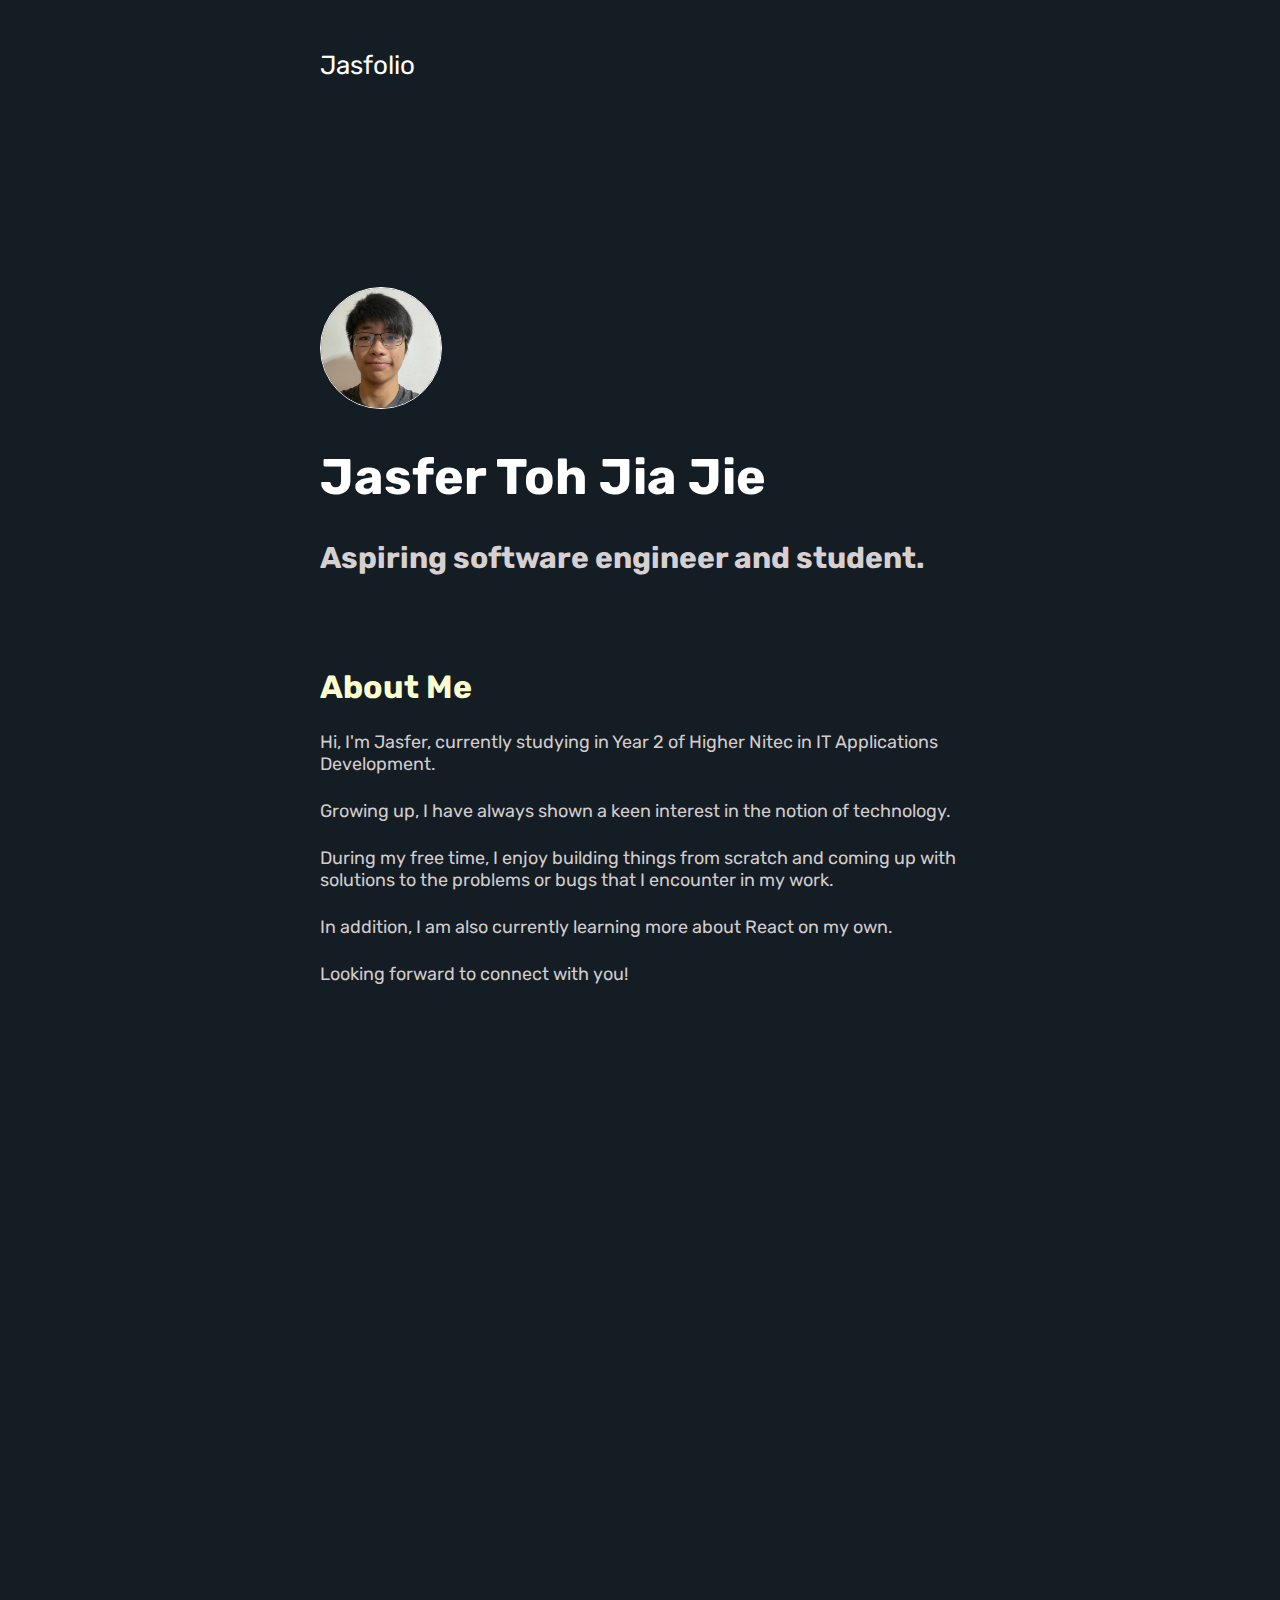
==== index.html @ 586c8a98 "added certs section" ====
<!DOCTYPE html>
<html lang="en">
<head>
    <meta charset="UTF-8">
    <meta http-equiv="X-UA-Compatible" content="IE=edge">
    <meta name="viewport" content="width=device-width, initial-scale=1.0">
    <title>Home | Jasfolio</title>
    <link rel="stylesheet" href="css/style.css"/>
    <link rel="stylesheet" href="https://unpkg.com/aos@next/dist/aos.css" />
</head>
<body class="loading">
    <!-- <div class="preloader">
        <div class="preintro">
            <p class="welcome">Welcome to my Portfolio</p>
            <p class="logo">Jasfolio</p>
        </div>
    </div> -->
    <div class="nav_container">
        <nav>
            <ul>
                <li class="navlogo"><a href="https://jasfertoh.com">Jasfolio</a></li>
                <li class="nav-items">
                    <div class="custom-select" style="width: 75px;">
                        <select id="lang">
                            <option selected>EN</option>
                            <option value="https://jasfertoh.com/">EN</option>
                            <option value="https://jasfertoh.com/chi.html">CHI</option>
                        </select>
                    </div>
                </li>
            </ul>
        </nav>
    </div>
    <div class="profile">
        <img id="pfp" src="images/selfie.jpg">
        <h1 id="intro">Jasfer Toh Jia Jie</h1>
        <h1 id="desc">Aspiring software engineer and student.</h1>
        <div class="socials">
            <a href="https://github.com/jasfertoh/" target="_blank"><i class="fab fa-github"></i></a>
            <a href="https://linkedin.com/in/jasfertoh/" target="_blank"><i class="fab fa-linkedin"></i></a>
        </div>
        <h1>About Me</h1>
        <div class="info">
            <p class="infotext">Hi, I'm Jasfer, currently studying in Year 2 of Higher Nitec in IT Applications Development.</p>
            <p class="infotext">Growing up, I have always shown a keen interest in the notion of technology.</p>
            <p class="infotext">During my free time, I enjoy building things from scratch and coming up with solutions to the problems or bugs that I encounter in my work.</p>
            <p class="infotext">In addition, I am also currently learning more about React on my own.</p>
            <p class="infotext">Looking forward to connect with you!</p>
        </div>
    </div>
    <div class="projects" data-aos="fade-up"
    data-aos-offset="100"
    data-aos-easing="ease-in-sine">
        <h1>Projects</h1>
        <p class="infotext">Here are some of the projects I have worked on.</p>
        <div class="projectsdisplay">
            <div class="project">
                <div class="githubmax">
                    <a class="tooltip" data-title="Github" href="https://github.com/jasfertoh/DiscordBot" target="_blank"><i class="fab fa-github"></i></a>
                </div>
                <div class="pcard" id="discord">
                    <div class="pinfocard">
                        <h1>Discord Moderation Bot</h1>
                        <p>Bot created with discord.js that displays time as its nickname and refreshes automatically.</p>
                    </div>
                    <div class="github">
                        <a class="tooltip" data-title="Github" href="https://github.com/jasfertoh/DiscordBot" target="_blank"><i class="fab fa-github"></i></a>
                    </div>
                </div>
                <div class="ptitle">
                    <h1>Discord Moderation Bot</h1>
                    <h3>Moderation made easy.</h3>
                </div>
                <div class="pinfo">
                    <p>
                        Bot with functionalities such as: <br>
                        - Automatically update the day and time as it's nickname<br>
                        - Updates the member count in the server as a channel name<br>
                        - Simple moderation commands (ban, kick, whois, ping) <br>
                        - Fun commands (meme, record)
                    </p>
                </div>
            </div>
            <div class="project">
                <div class="githubmax">
                    <a class="tooltip" data-title="Github" href="https://github.com/jasfertoh/covidstatstracker" target="_blank"><i class="fab fa-github"></i></a>
                </div>
                <div class="redirectmax">
                    <a class="tooltip" data-title="Website" href="https://jasfertoh.com/covidstats/" target="_blank"><i class="fas fa-external-link-alt"></i></a>
                </div>
                <div class="pcard" id="covidstats">
                    <div class="pinfocard">
                        <h1>Covid-19 Statistics Tracker</h1>
                        <p>Covid-19 Statistics Tracker created with JavaScript and the use of an API that provides information on the cases in Singapore.</p>
                    </div>
                    <div class="github">
                        <a class="tooltip" data-title="Github" href="https://github.com/jasfertoh/covidstatstracker" target="_blank"><i class="fab fa-github"></i></a>
                    </div>
                    <div class="redirect">
                        <a class="tooltip" data-title="Website" href="https://jasfertoh.com/covidstats/" target="_blank"><i class="fas fa-external-link-alt"></i></a>
                    </div>
                </div>
                <div class="ptitle">
                    <h1>Covid-19 Statistics Tracker</h1>
                    <h3>Statistics made easy.</h3>
                </div>
                <div class="pinfo">
                    <p>
                        Statistic tracker that provides the following data with the use of an API:<br>
                        - Total number of cases<br>
                        - Total recovered<br>
                        - Active cases<br>
                        and so on..
                    </p>
                </div>
            </div>
            <div class="project">
                <div class="githubmax">
                    <a class="tooltip" data-title="Github" href="https://github.com/jasfertoh/" target="_blank"><i class="fab fa-github"></i></a>
                </div>
                <div class="pcard" id="tele">
                    <div class="pinfocard">
                        <h1>Telegram Bot</h1>
                        <p>Telegram bot coded in Python with functionalities like checking the weather, current cryptocurrency prices and so on.</p>
                    </div>
                    
                    
                </div>
                <div class="ptitle">
                    <h1>Finance System</h1>
                    <h3>Financial planning made easy.</h3>
                </div>
                <div class="pinfo">
                    <p>Telegram bot coded in Python with functionalities <br>like checking the weather, current cryptocurrency prices and so on.</p>
                </div>
            </div>
        </div>
    </div>
    <div class="skills" data-aos="fade-up"
    data-aos-offset="100"
    data-aos-easing="ease-in-sine">
        <h1>Skills</h1>
        <p class="infotext">Here are some skills that I currently have.</p>
        <div class="skillsdisplay">
            <div class="card">
                <a href="https://javascript.com" target="_blank">
                    <img src="images/javascript.png">
                    <h3 class="caption">JavaScript</h3>
                </a>
            </div>
            <div class="card">
                <a href="https://html.com" target="_blank">
                    <img src="images/html.png">
                    <h3 class="caption">HTML</h3>
                </a>
            </div>
            <div class="card">
                <a href="https://www.w3.org/Style/CSS/Overview.en.html" target="_blank">
                    <img src="images/css.png">
                    <h3 class="caption">CSS</h3>
                </a>
            </div>
            <div class="card">
                <a href="https://python.org" target="_blank">
                    <img src="images/python.png">
                    <h3 class="caption">Python</h3>
                </a>
            </div>
            <div class="card">
                <a href="https://php.net" target="_blank">
                    <img src="images/php.png" id="php">
                    <h3 class="caption">PHP</h3>
                </a>
            </div>
            <div class="card">
                <a href="https://wordpress.org" target="_blank">
                    <img src="images/wordpress.png">
                    <h3 class="caption">WordPress</h3>
                </a>
            </div>
        </div>
    </div>
    <div class="achievements" data-aos="fade-up"
    data-aos-offset="100"
    data-aos-easing="ease-in-sine">
        <h1>Achievements</h1>
        <p class="infotext">Here are some of the achievements that I've obtained over the years.</p>
        <div class="achievementsdisplay">
            <div class="ashowcase">
                <h3><span>International Competitions and Assessments for Schools (Mathematics) Merit</span></h3>
                <p>&#8226;&nbsp;Represented the school at International Competitions and Assessments for Schools (Mathematics) in 2017 and 2018 and obtained the Merit Award in 2017.</p>
                <h3><span>Archery Competition (2019)</span></h3>
                <p>&#8226;&nbsp;Took part in the Archery Competition organised by the Best Archery at Toa Payoh sports centre in 2019.</p>
                <h3><span>Director's List Certificate</span></h3>
                <p>&#8226;&nbsp;Achieved a 4.0 GPA and obtained a Director's List Certificate in Year 1 of my course study.</p>
                <h3><span>ACE Programme</span></h3>
                <p>&#8226;&nbsp;Enrolled into the ACE Programme, a student development programme that grooms outstanding students into all rounded achievers.</p>
            </div>
        </div>
    </div>
    <div class="experience" data-aos="fade-up"
    data-aos-offset="100"
    data-aos-easing="ease-in-sine">
        <h1>Experience</h1>
        <p class="infotext">Here are some of my experiences I have accumulated over the years.</p>
        <div class="experiencedisplay">
            <div class="exp">
                <div class="circle"></div>
                <div class="line" id="cca"></div>
                <div class="content">
                    <h3>CCA:</h3>
                    <p>&#8226;&nbsp;Upper Sec CCA Executive Committee of the Archery Club</p>
                    <p>&#8226;&nbsp;EXCO of the IAD Club</p>
                </div>
                
            </div>
            <div class="exp">
                <div class="circle"></div>
                <div class="line" id="comm"></div>
                <div class="content">
                    <h3>Community Service:</h3>
                    <p>&#8226;&nbsp;Assisted the elderly in SunLove Home in 2018</p>
                    <p>&#8226;&nbsp;Participated in a VIA Carnival aimed at helping the All Saints Home in 2019</p>
                    <p>&#8226;&nbsp;Participated actively in the Green Outreach Programme from 2016 to 2019</p>
                </div>
                
            </div>
            <div class="exp">
                <div class="circle"></div>
                <div class="line" id="work"></div>
                <div class="content">
                    <h3>Work:</h3>
                    <p>&#8226;&nbsp;Worked as a retail associate in Challenger from Nov 2019 to Feb 2020 where I gained the IT product knowledge and attended to the customers’ needs.</p>
                </div>
                
            </div>
            <div class="exp">
                <div class="circle"></div>
                <div class="line" id="others"></div>
                <div class="content">
                    <h3>Others:</h3>
                    <p>&#8226;&nbsp;Selected to join the WorldSkills (Mobile Applications Development) competition in May which starts in Oct 2021.</p>
                </div>
            </div>
        </div>
    </div>
    <div class="certificates" data-aos="fade-up"
    data-aos-easing="ease-in-sine">
        <h1>Certificates</h1>
        <p class="infotext">Here are the certificates I've collected over the years.</p>
        <div class="certificatedisplay">
            <div class="certcontainer">
                <div class="certcard">
                    <img src="certificates/NYP Cert.jpg">
                    <p>Certificate</p>
                </div>
                <div class="certcard">
                    <img src="certificates/cert1.jpg">
                    <p>Certificate</p>
                </div>
                <div class="certcard">
                    <img src="certificates/cert1.jpg">
                    <p>Certificate</p>
                </div>
                <div class="certcard">
                    <img src="certificates/cert1.jpg">
                    <p>Certificate</p>
                </div>
                <div class="certcard">
                    <img src="certificates/cert1.jpg">
                    <p>Certificate</p>
                </div>
                <div class="certcard">
                    <img src="certificates/cert1.jpg">
                    <p>Certificate</p>
                </div>
            </div>
        </div>
    </div>
    <div class="testimonials" data-aos="fade-up"
    data-aos-easing="ease-in-sine">
        <h1>Testimonials</h1>
        <p class="infotext">Here are what people say about me.</p>
        <div class="testimonialdisplay">
            <div class="tcontainer">
                <div class="tcard">
                    <img src="certificates/cert1.jpg">
                    <p>Certificate</p>
                </div>
                <div class="tcard">
                    <img src="certificates/cert1.jpg">
                    <p>Certificate</p>
                </div>
            </div>
            
        </div>
    </div>
    <footer data-aos="fade-up"
    data-aos-offset="10"
    data-aos-easing="ease-in-sine">
        <p>Designed by Jasfer &copy; 2021</p>
    </footer>

    <!-- Scripts -->
    <script src="https://unpkg.com/aos@next/dist/aos.js"></script>
    <script>
        AOS.init();
    </script>
    <script src="https://cdn.jsdelivr.net/npm/typed.js@2.0.12"></script>
    <script src="https://code.jquery.com/jquery-3.6.0.js"></script>
    <script src="js/app.js"></script>
    <script src="https://kit.fontawesome.com/3644685e29.js" crossorigin="anonymous"></script>
    <script src="js/script.js"></script>
    <script src="js/wow.js"></script>
</body>
</html>
---- css/style.css ----
@import url(https://fonts.googleapis.com/css2?family=Rubik:wght@300;400;500;700&display=swap);

body {
  overflow-x: hidden;
  margin: 0px;
  margin-left: 25%;
  margin-right: 25%;
  padding: 0;
  background-color: #141c24;
  color: white;
  font-family: Rubik;
}

.welcome,
.logo {
  text-align: left;
  font-size: 26px;
}

.preloader {
  z-index: 9999999;
  padding-top: 20%;
  padding-left: 35%;
  padding-right: 35%;
  background: #141c24;
  position: fixed;
  text-align: center;
  bottom: 0;
  right: 0;
  left: 0;
  top: 0;
}
/* 
.loading {
  overflow: hidden;
  height: 100vh;
} */

.text-color {
  color: #5a5a5a;
  font-size: 30px;
}

.nav_container {
  margin-top: 50px;
}

.nav_container ul {
  padding: 0;
  list-style-type: none;
}

nav:after {
  content: "";
  clear: both;
  display: table;
}

.nav_container li {
  text-decoration: none;
}

.navlogo {
  font-size: 26px;
  float: left;
}

.navlogo a {
  text-decoration: none;
}

.nav-items {
  float: right;
  padding-left: 30px;
}

.custom-select {
  position: relative;
  font-family: Rubik;
  cursor: pointer;
}

.custom-select select {
  display: none; /*hide original SELECT element:*/
}

.select-selected {
  background-color: #141c24;
}

/*style the arrow inside the select element:*/
.select-selected:after {
  position: absolute;
  content: "";
  top: 14px;
  right: 10px;
  width: 0;
  height: 0;
  border: 6px solid transparent;
  border-color: #fff transparent transparent transparent;
}

/*point the arrow upwards when the select box is open (active):*/
.select-selected.select-arrow-active:after {
  border-color: transparent transparent #fff transparent;
  top: 7px;
}

/*style the items (options), including the selected item:*/
.select-items div,
.select-selected {
  color: #ffffff;
  padding: 8px 16px;
  border: 1px solid transparent;
  cursor: pointer;
}

.select-items div:first-child {
  border-bottom-left-radius: 0px;
  border-bottom-right-radius: 0px;
  border-bottom: 2px solid grey;
}

.select-items div:nth-child(2) {
  border-top-left-radius: 0px;
  border-top-right-radius: 0px;
  border-bottom: 2px solid grey;
}

.select-items div {
  margin: 4px;
  border-radius: 10px;
}

/*style items (options):*/
.select-items {
  border-radius: 10px;
  position: absolute;
  background-color: #edf5e1;
  top: 100%;
  left: 0;
  right: 0;
  z-index: 99;
}

/*hide the items when the select box is closed:*/
.select-hide {
  display: none;
}

.options {
  text-decoration: none;
  color: #141c24;
}

#pfp {
  border: 1px solid white;
  border-radius: 250px;
  height: 120px;
  width: 120px;
  margin-top: 200px;
}

#desc {
  font-size: 30px;
  color: #d7d0d0;
}

#intro {
  color: white;
  font-size: 50px;
}

.socials {
  margin-top: 25px;
  margin-bottom: 25px;
  font-size: 35px;
}

.socials i {
  margin-right: 10px;
  transition: transform 0.2s ease-in-out;
}

a {
  color: white;
}

.infotext {
  font-size: 18px;
  color: #d2cccc;
  margin-top: 25px;
}

.skillsdisplay {
  display: flex;
  flex-direction: row;
  flex-wrap: wrap;
  width: 500px;
}

.projects h1,
.skills h1,
.experience h1,
.contact h1,
.certificates h1 {
  margin-top: 25px;
}

.projectsdisplay {
  margin-top: 50px;
  position: relative;
}

.card {
  border-radius: 5px;
  background-color: #363b49;
  height: 100px;
  width: 100px;
  margin-right: 15px;
  margin-top: 15px;
  flex-basis: 30%;
  position: relative;
  top: 0;
  transition: top ease 0.5s;
}

.card img {
  height: 50px;
  width: 50px;
  display: block;
  margin-left: auto;
  margin-right: auto;
  margin-top: 15px;
}

.card #php {
  transform: scale(1.5);
}

.card a {
  text-decoration: none;
}

.experiencedisplay {
  display: flex;
  flex-direction: row;
  flex-wrap: wrap;
  width: 1000px;
}

.exp {
  position: relative;
  flex-basis: 40%;
  margin-right: 20px;
}

.circle {
  float: left;
  height: 7px;
  width: 7px;
  border-radius: 50%;
  position: absolute;
  top: 40%;
  background-color: #fff;
  margin-right: 10px;
}

.line {
  height: 75%;
  width: 3px;
  background-color: #5a5a5a;
  position: absolute;
  top: 50%;
  left: 2px;
}

#work, #others {
  visibility: hidden;
}

.content {
  margin-left: 20px;
}

.caption {
  text-align: center;
  font-weight: 500;
  font-size: 15px;
  color: #d8d8d8;
  margin-top: 7.5px;
}

.pcard {
  width: 600px;
  height: 400px;
  position: relative;
  background-color: grey;
  border-radius: 15px;
  transition: top ease 0.5s;
  top: 0;
  left: 25%;
  margin-top: 5px;
  margin-bottom: 20px;
  margin-left: auto;
  margin-right: auto;
  border: 6px solid #1d2934;
}

.pcard .github {
  margin-left: 40px;
  margin-bottom: 40px;
  position: absolute;
  bottom: 0;
  left: 0;
  font-size: 35px;
  z-index: 999;
  visibility: hidden;
}

.githubmax {
  margin-left: 40px;
  margin-bottom: 40px;
  position: absolute;
  bottom: -20px;
  left: 0;
  font-size: 35px;
  z-index: 999;
}



.tooltip {
  position: relative;
  display: inline-block;
  transition: transform 0.5s ease-in-out;
}

.tooltip:before,
.tooltip:after {
  display: block;
  opacity: 0;
  pointer-events: none;
  position: absolute;
}

.tooltip:after {
	border-right: 6px solid transparent;
	border-bottom: 6px solid rgba(0,0,0,.75); 
  border-left: 6px solid transparent;
  content: '';
  height: 0;
  top: 40px;
  left: 10px;
  width: 0;
}

.tooltip:before {
  background: rgba(0,0,0,.75);
  border-radius: 2px;
  color: #fff;
  content: attr(data-title);
  font-size: 14px;
  padding: 6px 10px;
  top: 45px;
  white-space: nowrap;
  border-radius: 5px;
}

.tooltip:after,
.tooltip:before {
  transform: translate3d(0,-10px,0);
  transition: all .15s ease-in-out;
}

.pcard .redirect {
  margin-right: 40px;
  margin-bottom: 40px;
  position: absolute;
  bottom: 2.5px;
  left: 100px;
  font-size: 30px;
  visibility: hidden;
  z-index: 999;
}

.redirectmax {
  margin-right: 40px;
  margin-bottom: 40px;
  position: absolute;
  bottom: -18px;
  left: 100px;
  font-size: 30px;
  z-index: 999;
}

.project {
  width: 120%;
  position: relative;
  left: -10%;
}

.certificates h1, .skills h1, .achievements h1, .experience h1, .profile h1, .testimonials h1, .projects h1 {
  color: #FEFFCF;
}

.ptitle h1 {
  color: #CAF0FF;
}

.project .ptitle {
  position: absolute;
  top: -20px;
  text-align: left;
  visibility: visible;
  padding: 20px;
  border-radius: 10px;
}

.project .ptitle h3 {
  color: #d7d0d0; 
  margin-top: -15px;
}

.project .pinfo {
  position: absolute;
  top: 30%;
  text-align: left;
  visibility: visible;
  background-color: #141c24;
  padding: 20px;
  border-radius: 10px;
  border: 6px solid #1d2934;
}

.pinfo h1 {
  font-size: 26px;
}

.pcard .pinfocard{
  visibility: hidden;
}

.ashowcase span {
  font-weight: bold;
  color: #FFEEEE;
}

.tcontainer {
  width: 100%;
  background-color: #363b49;
  height: 500px;
  border-radius: 15px;
  display: flex;
  padding: 40px 20px 20px 20px;
  flex-wrap: wrap;
}

.tcard img {
  width: 300px;
  height: 400px;
  padding: 0 10px;
  border-bottom: 3px solid grey;
}

.tcard {
  margin-top: 25px;
  width: 50%;
  height: 100%;
  text-align: center;
}

.tcard p {
  margin-top: 2.5px;
  margin-bottom: 0px;
}

.certcard:nth-child(1) img {
  width: 300px;
}

.certcontainer {
  width: 100%;
  background-color: #363b49;
  height: 500px;
  border-radius: 15px;
  display: flex;
  padding: 40px 20px 20px 20px;
  flex-wrap: wrap;
}

.certcard img {
  width: 150px;
  height: 200px;
  padding:0 10px;
  border-bottom: 3px solid grey;
}

.certcard {
  width: 33.3%;
  height: 50%;
  text-align: center;
}

.certcard p {
  margin-top: 2.5px;
  margin-bottom: 0px;
}

#discord {
  background-color: #2d2f33;
  background-image: url("../images/discordjs.png");
  background-position: center;
  background-repeat: no-repeat;
  background-size: 40%;
}

#tele {
  background-color: #059be5;
  background-image: url("../images/telegram.png");
  background-position: center;
  background-repeat: no-repeat;
  background-size: 40%;
}

#covidstats {
  background-color: #379683;
  background-image: url("../images/covidstats.png");
  background-position: center;
  background-repeat: no-repeat;
  background-size: 90%;
}

footer {
  text-align: center;
  margin-bottom: 10px;
}

/* Enable hover if browser / device supports it. */

@media (hover: hover) {
  .card:hover {
    top: -10px;
  }

  .tooltip:hover:after,
  .tooltip:hover:before {
    opacity: 1;
    transform: translate3d(0,0,0);
  }

  .select-items div:hover,
  .same-as-selected {
    background-color: rgba(0, 0, 0, 0.1);
  }

  .socials i:hover {
    transform: rotate(10deg) scale(1.3);
  }

  .pcard:hover,
  .pcardopp:hover {
    top: -10px;
  }
}

/* Responsiveness */

@media only screen and (max-width: 1200px) {
  body {
    margin-right: 5%;
    margin-left: 5%;
  }
  .skillsdisplay {
    width: 100%;
  }
  .card {
    flex-basis: 45%;
  }

  .experiencedisplay {
    width: 100%;
  }
  .exp {
    flex-basis: 100%;
  }
  .pcard {
    left: auto;
    width: 100%;
    margin-top: 20px;
    margin-left: 0;
    margin-right: 0;
    border: none;
  }

  .githubmax, .redirectmax {
    visibility: hidden;
  }

  .project{
    width: 100%;
    left: 0;
  }

  .pcard .github, .pcard .redirect {
    visibility: visible;
  }

  .pcard::after {
    width: 100%;
    border-radius: 15px;
    height: 400px;
    background: black;
    content: "";
    position: absolute;
    top: 0;
    left: 0;
    opacity: 0.5;
  }

  #covidstats {
    background-position-y: 45px;
  }

  #work {
    visibility: visible;
  }

  #work {
    top: 55%;
  }

  #comm {
    top: 49%;
    height: 72.5%;
  }

  #cca {
    top: 53%;
    height: 90%;
  }

  .tcontainer {
    width: auto;
  }

  .pinfocard {
    position: relative;
    z-index: 1;
  }

  .project .pinfo,
  .project .ptitle {
    visibility: hidden;
  }

  .pcardopp .pinfocard,
  .pcard .pinfocard {
    visibility: visible;
    margin-left: 25px;
    margin-right: 25px;
  }

  .project .pinfo {
    right: 0;
  }

  .pcard .pinfocard h1,
  .pcardopp .pinfocard h1 {
    padding-top: 40px;
  }

  .preloader {
    padding-left: 10%;
    padding-right: 10%;
  }

  .preloader .preintro {
    margin-top: 200px;
  }
}
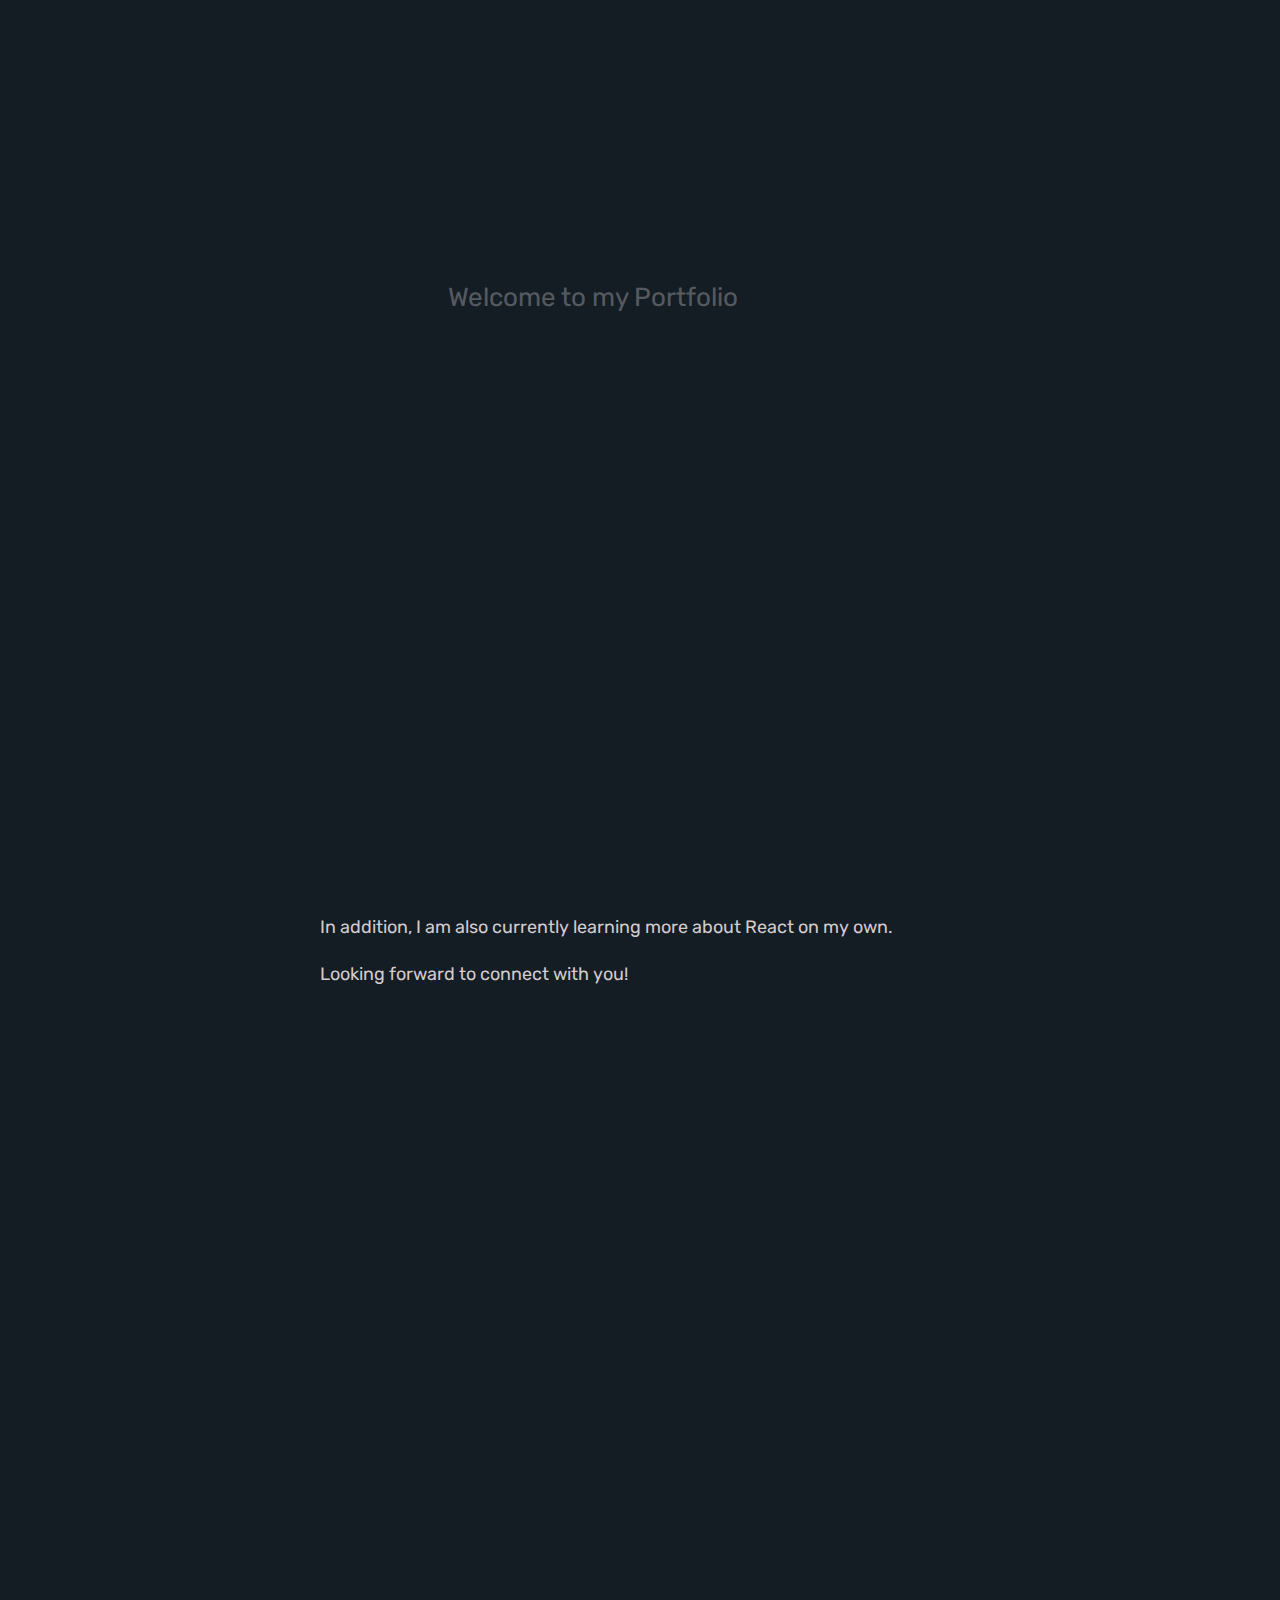
==== commit bcfc4f27: "Added pcards and more." ====
--- a/index.html
+++ b/index.html
@@ -7,14 +7,18 @@
     <title>Home | Jasfolio</title>
     <link rel="stylesheet" href="css/style.css"/>
     <link rel="stylesheet" href="https://unpkg.com/aos@next/dist/aos.css" />
+    <link rel="apple-touch-icon" sizes="180x180" href="favicon/apple-touch-icon.png">
+    <link rel="icon" type="image/png" sizes="32x32" href="favicon/favicon-32x32.png">
+    <link rel="icon" type="image/png" sizes="16x16" href="favicon/favicon-16x16.png">
+    <link rel="manifest" href="favicon/site.webmanifest">
 </head>
 <body class="loading">
-    <!-- <div class="preloader">
+    <div class="preloader">
         <div class="preintro">
             <p class="welcome">Welcome to my Portfolio</p>
             <p class="logo">Jasfolio</p>
         </div>
-    </div> -->
+    </div>
     <div class="nav_container">
         <nav>
             <ul>
@@ -54,17 +58,34 @@
         <h1>Projects</h1>
         <p class="infotext">Here are some of the projects I have worked on.</p>
         <div class="projectsdisplay">
+            <h1 class="category" id="personal">Personal</h1>
             <div class="project">
                 <div class="githubmax">
                     <a class="tooltip" data-title="Github" href="https://github.com/jasfertoh/DiscordBot" target="_blank"><i class="fab fa-github"></i></a>
                 </div>
+                <div class="previewmax" id="video1">
+                    <a class="tooltip" data-title="Preview" data-toggle="videoModal" data-target="#videoModal"><i class="far fa-eye"></i></a>
+                </div>
                 <div class="pcard" id="discord">
                     <div class="pinfocard">
                         <h1>Discord Moderation Bot</h1>
-                        <p>Bot created with discord.js that displays time as its nickname and refreshes automatically.</p>
+                        <h3>Moderation made easy.</h3>
+                        <p>
+                            Bot with functionalities such as: <br>
+                            - Automatically update the day and time as it's nickname<br>
+                            - Updates the member count in the server as a channel name<br>
+                            - Simple moderation commands (ban, kick, whois, ping) <br>
+                            - Fun commands (meme, record)
+                        </p>
+                        <p class="lang">
+                            <span class="langspace">Node.js</span>
+                        </p>
                     </div>
                     <div class="github">
                         <a class="tooltip" data-title="Github" href="https://github.com/jasfertoh/DiscordBot" target="_blank"><i class="fab fa-github"></i></a>
+                    </div>
+                    <div class="preview" id="video1">
+                        <a class="tooltip" data-title="Preview" data-toggle="videoModal" data-target="#videoModal"><i class="far fa-eye"></i></a>
                     </div>
                 </div>
                 <div class="ptitle">
@@ -79,6 +100,9 @@
                         - Simple moderation commands (ban, kick, whois, ping) <br>
                         - Fun commands (meme, record)
                     </p>
+                    <p class="lang">
+                        <span class="langspace">Node.js</span>
+                    </p>
                 </div>
             </div>
             <div class="project">
@@ -91,7 +115,19 @@
                 <div class="pcard" id="covidstats">
                     <div class="pinfocard">
                         <h1>Covid-19 Statistics Tracker</h1>
-                        <p>Covid-19 Statistics Tracker created with JavaScript and the use of an API that provides information on the cases in Singapore.</p>
+                        <h3>Statistics made easy.</h3>
+                        <p>
+                            Statistic tracker that provides the following data with the use of an API:<br>
+                            - Total number of cases<br>
+                            - Total recovered<br>
+                            - Active cases<br>
+                            and so on..
+                        </p>
+                        <p class="lang">
+                            <span class="langspace">HTML</span>
+                            <span class="langspace">CSS</span>
+                            <span class="langspace">JavaScript</span>
+                        </p>
                     </div>
                     <div class="github">
                         <a class="tooltip" data-title="Github" href="https://github.com/jasfertoh/covidstatstracker" target="_blank"><i class="fab fa-github"></i></a>
@@ -112,19 +148,37 @@
                         - Active cases<br>
                         and so on..
                     </p>
+                    <p class="lang">
+                        <span class="langspace">HTML</span>
+                        <span class="langspace">CSS</span>
+                        <span class="langspace">JavaScript</span>
+                    </p>
                 </div>
             </div>
             <div class="project">
                 <div class="githubmax">
                     <a class="tooltip" data-title="Github" href="https://github.com/jasfertoh/" target="_blank"><i class="fab fa-github"></i></a>
                 </div>
+                <div class="redirectmax">
+                    <a class="tooltip" data-title="Website" href="https://jasfertoh.com/financesystem/" target="_blank"><i class="fas fa-external-link-alt"></i></a>
+                </div>
                 <div class="pcard" id="tele">
                     <div class="pinfocard">
                         <h1>Telegram Bot</h1>
+                        <h3>Financial planning made easy.</h3>
                         <p>Telegram bot coded in Python with functionalities like checking the weather, current cryptocurrency prices and so on.</p>
-                    </div>
-                    
-                    
+                        <p class="lang">
+                            <span class="langspace">React</span>
+                            <span class="langspace">CSS</span>
+                            <span class="langspace">JavaScript</span>
+                        </p>
+                    </div>
+                    <div class="github">
+                        <a class="tooltip" data-title="Github" href="https://github.com/jasfertoh/" target="_blank"><i class="fab fa-github"></i></a>
+                    </div>
+                    <div class="redirect">
+                        <a class="tooltip" data-title="Website" href="https://jasfertoh.com/financesystem/" target="_blank"><i class="fas fa-external-link-alt"></i></a>
+                    </div>
                 </div>
                 <div class="ptitle">
                     <h1>Finance System</h1>
@@ -132,8 +186,255 @@
                 </div>
                 <div class="pinfo">
                     <p>Telegram bot coded in Python with functionalities <br>like checking the weather, current cryptocurrency prices and so on.</p>
-                </div>
-            </div>
+                    <p class="lang">
+                        <span class="langspace">React</span>
+                        <span class="langspace">CSS</span>
+                        <span class="langspace">JavaScript</span>
+                    </p>
+                </div>
+            </div>
+            <h1 class="category" id="school">School</h1>
+            <div class="project">
+                <div class="githubmax">
+                    <a class="tooltip" data-title="Github" href="https://github.com/jasfertoh/hangman" target="_blank"><i class="fab fa-github"></i></a>
+                </div>
+                <div class="previewmax" id="video2">
+                    <a class="tooltip" data-title="Preview" data-toggle="videoModal" data-target="#videoModal"><i class="far fa-eye"></i></a>
+                </div>
+                <div class="redirectmax"  id="extra">
+                    <a class="tooltip" data-title="Website" href="https://jasfertoh.com/hangman/" target="_blank"><i class="fas fa-external-link-alt"></i></a>
+                </div>
+                <div class="pcard" id="hangman">
+                    <div class="pinfocard">
+                        <h1 id="school">Hangman Game</h1>
+                        <h3>Fun game to play.</h3>
+                        <p>Hangman game that consists of the following:<br>
+                            - Allows a maximum of 6 fails.<br>
+                            - Deducts 1 from score after 6 failed tries.<br>
+                            - Canvas updates after every failed try.<br>
+                            - Buttons belonging to letters that have been guessed are automatically disabled.
+                        </p>
+                        <p class="lang">
+                            <span class="langspace">HTML</span>
+                            <span class="langspace">CSS</span>
+                            <span class="langspace">JavaScript</span>
+                        </p>
+                    </div>
+                    <div class="github">
+                        <a class="tooltip" data-title="Github" href="https://github.com/jasfertoh/hangman" target="_blank"><i class="fab fa-github"></i></a>
+                    </div>
+                    <div class="preview" id="video1">
+                        <a class="tooltip" data-title="Preview" data-toggle="videoModal" data-target="#videoModal"><i class="far fa-eye"></i></a>
+                    </div>
+                    <div class="redirect" id="extra">
+                        <a class="tooltip" data-title="Website" href="https://jasfertoh.com/hangman/" target="_blank"><i class="fas fa-external-link-alt"></i></a>
+                    </div>
+                </div>
+                <div class="ptitle">
+                    <h1 id="school">Hangman Game</h1>
+                    <h3>Fun game to play.</h3>
+                </div>
+                <div class="pinfo">
+                    <p>Hangman game that consists of the following:<br>
+                        - Allows a maximum of 6 fails.<br>
+                        - Deducts 1 from score after 6 failed tries.<br>
+                        - Canvas updates after every failed try.<br>
+                        - Buttons of letters that have been guessed are automatically disabled.
+                    </p>
+                    <p class="lang">
+                        <span class="langspace">HTML</span>
+                        <span class="langspace">CSS</span>
+                        <span class="langspace">JavaScript</span>
+                    </p>
+                </div>
+            </div>
+            <div class="project">
+                <div class="githubmax">
+                    <a class="tooltip" data-title="Github" href="https://github.com/jasfertoh/bmicalculator" target="_blank"><i class="fab fa-github"></i></a>
+                </div>
+                <div class="previewmax" id="video3">
+                    <a class="tooltip" data-title="Preview" data-toggle="videoModal" data-target="#videoModal"><i class="far fa-eye"></i></a>
+                </div>
+                <div class="redirectmax" id="extra">
+                    <a class="tooltip" data-title="Website" href="https://jasfertoh.com/bmi/" target="_blank"><i class="fas fa-external-link-alt"></i></a>
+                </div>
+                <div class="pcard" id="bmi">
+                    <div class="pinfocard">
+                        <h1 id="school">BMI Calculator</h1>
+                        <h3>A nicer alternative to calculating BMI.</h3>
+                        <p>BMI Calculator with the following functionalities:
+                            - Accepts two inputs (weight, height)<br>
+                            - Calculates the BMI based on the inputs<br>
+                            - Displays the output in a textbox.
+                        </p>
+                        <p class="lang">
+                            <span class="langspace">HTML</span>
+                            <span class="langspace">CSS</span>
+                            <span class="langspace">JavaScript</span>
+                        </p>
+                    </div>
+                    <div class="github">
+                        <a class="tooltip" data-title="Github" href="https://github.com/jasfertoh/bmicalculator" target="_blank"><i class="fab fa-github"></i></a>
+                    </div>
+                    <div class="preview" id="video3">
+                        <a class="tooltip" data-title="Preview" data-toggle="videoModal" data-target="#videoModal"><i class="far fa-eye"></i></a>
+                    </div>
+                    <div class="redirect" id="extra">
+                        <a class="tooltip" data-title="Website" href="https://jasfertoh.com/bmi/" target="_blank"><i class="fas fa-external-link-alt"></i></a>
+                    </div>
+                </div>
+                <div class="ptitle">
+                    <h1 id="school">BMI Calculator</h1>
+                    <h3>A nicer alternative to calculating BMI.</h3>
+                </div>
+                <div class="pinfo">
+                    <p>
+                        Statistic tracker that provides the following data with the use of an API:<br>
+                        - Total number of cases<br>
+                        - Total recovered<br>
+                        - Active cases<br>
+                        and so on..
+                    </p>
+                    <p class="lang">
+                        <span class="langspace">HTML</span>
+                        <span class="langspace">CSS</span>
+                        <span class="langspace">JavaScript</span>
+                    </p>
+                </div>
+            </div>
+            <div class="project">
+                <div class="githubmax">
+                    <a class="tooltip" data-title="Github" href="https://github.com/jasfertoh/itewebsite" target="_blank"><i class="fab fa-github"></i></a>
+                </div>
+                <div class="previewmax" id="video5">
+                    <a class="tooltip" data-title="Preview" data-toggle="videoModal" data-target="#videoModal"><i class="far fa-eye"></i></a>
+                </div>
+                <div class="redirectmax" id="extra">
+                    <a class="tooltip" data-title="Website" href="https://jasfertoh.com/ite/" target="_blank"><i class="fas fa-external-link-alt"></i></a>
+                </div>
+                <div class="pcard" id="ite">
+                    <div class="pinfocard">
+                        <h1 id="school">ITE Website</h1>
+                        <h3>Mockup of a website.</h3>
+                        <p>A mockup of the ITE website was created by me for my Practical Assignment 1.</p>
+                        <p class="lang">
+                            <span class="langspace">HTML</span>
+                            <span class="langspace">CSS</span>
+                            <span class="langspace">JavaScript</span>
+                        </p>
+                    </div>
+                    <div class="github">
+                        <a class="tooltip" data-title="Github" href="https://github.com/jasfertoh/itewebsite" target="_blank"><i class="fab fa-github"></i></a>
+                    </div>
+                    <div class="preview" id="video5">
+                        <a class="tooltip" data-title="Preview" data-toggle="videoModal" data-target="#videoModal"><i class="far fa-eye"></i></a>
+                    </div>
+                    <div class="redirect" id="extra">
+                        <a class="tooltip" data-title="Website" href="https://jasfertoh.com/ite/" target="_blank"><i class="fas fa-external-link-alt"></i></a>
+                    </div>
+                </div>
+                <div class="ptitle">
+                    <h1 id="school">ITE Website</h1>
+                    <h3>Mockup of a website.</h3>
+                </div>
+                <div class="pinfo">
+                    <p>A mockup of the ITE website was created by me for my Practical Assignment 1.</p>
+                    <p class="lang">
+                        <span class="langspace">HTML</span>
+                        <span class="langspace">CSS</span>
+                        <span class="langspace">JavaScript</span>
+                        <span class="langspace">jQuery</span>
+                        
+                    </p>
+                </div>
+            </div>
+            <div class="project">
+                <div class="githubmax">
+                    <a class="tooltip" data-title="Github" href="https://github.com/jasfertoh/studentsystem/" target="_blank"><i class="fab fa-github"></i></a>
+                </div>
+                <div class="previewmax" id="video6">
+                    <a class="tooltip" data-title="Preview" data-toggle="videoModal" data-target="#videoModal"><i class="far fa-eye"></i></a>
+                </div>
+                <div class="redirectmax" id="extra">
+                    <a class="tooltip" data-title="Website" href="https://jasfertoh.com/sms/" target="_blank"><i class="fas fa-external-link-alt"></i></a>
+                </div>
+                <div class="pcard" id="sms">
+                    <div class="pinfocard">
+                        <h1 id="school">Student Management System</h1>
+                        <h3>Managing students made easy.</h3>
+                        <p>Student Management System has the following functionalities:<br>
+                            - Allows administrator to add students by filling out the form.<br>
+                            - Allows easy access to editing and deletion of record on the same page.
+                        </p>
+                    </div>
+                    <div class="github">
+                        <a class="tooltip" data-title="Github" href="https://github.com/jasfertoh/studentsystem/" target="_blank"><i class="fab fa-github"></i></a>
+                    </div>
+                    <div class="preview" id="video6">
+                        <a class="tooltip" data-title="Preview" data-toggle="videoModal" data-target="#videoModal"><i class="far fa-eye"></i></a>
+                    </div>
+                    <div class="redirect" id="extra">
+                        <a class="tooltip" data-title="Website" href="https://jasfertoh.com/sms/" target="_blank"><i class="fas fa-external-link-alt"></i></a>
+                    </div>
+                </div>
+                <div class="ptitle">
+                    <h1 id="school">Student Management System</h1>
+                    <h3>Managing students made easy.</h3>
+                </div>
+                <div class="pinfo">
+                    <p>Student Management System has the following functionalities:<br>
+                        - Allows administrator to add students by filling out the form.<br>
+                        - Allows easy access to editing and deletion of record on the same page.
+                    </p>
+                    <p class="lang">
+                        <span class="langspace">HTML</span>
+                        <span class="langspace">CSS</span>
+                        <span class="langspace">JavaScript</span>
+                        <span class="langspace">jQuery</span>
+                    </p>
+                </div>
+            </div>
+        </div>
+    </div>
+    <div class="videoModal" id="videoModal" tabindex="-1" role="dialog" aria-labelledby="videoModalLabel">
+        <div class="videoModal-dialog" role="document">
+          <div class="videoModal-content">
+            <span class="closeVideo cursor" onclick="closeVideo()">&times;</span>
+            <div class="videoModal-body">
+              <video controls class="video" id="video1" style="width: 100%; height: auto; margin:0 auto; frameborder:0;">
+                <source src="./videos/Discord.mp4" type="video/mp4">
+                Your browser doesn't support HTML5 video tag.
+              </video>
+              <video controls class="video" id="video2" style="width: 100%; height: auto; margin:0 auto; frameborder:0;">
+                <source src="./videos/Hangman.mp4" type="video/mp4">
+                Your browser doesn't support HTML5 video tag.
+              </video>
+              <video controls class="video" id="video3" style="width: 100%; height: auto; margin:0 auto; frameborder:0;">
+                <source src="./videos/BMI Calculator.mp4" type="video/mp4">
+                Your browser doesn't support HTML5 video tag.
+              </video>
+              <video controls class="video" id="video4" style="width: 100%; height: auto; margin:0 auto; frameborder:0;">
+                <source src="./videos/Dental Website.mp4" type="video/mp4">
+                Your browser doesn't support HTML5 video tag.
+              </video>
+              <video controls class="video" id="video5" style="width: 100%; height: auto; margin:0 auto; frameborder:0;">
+                <source src="./videos/ITE Website.mp4" type="video/mp4">
+                Your browser doesn't support HTML5 video tag.
+              </video>
+              <video controls class="video" id="video6" style="width: 100%; height: auto; margin:0 auto; frameborder:0;">
+                <source src="./videos/Student Management System.mp4" type="video/mp4">
+                Your browser doesn't support HTML5 video tag.
+              </video>
+              <video controls class="video" id="video7" style="width: 100%; height: auto; margin:0 auto; frameborder:0;">
+                <source src="./videos/Movie App Prototype.mp4" type="video/mp4">
+                Your browser doesn't support HTML5 video tag.
+              </video>
+              <video controls class="video" id="video8" style="width: 100%; height: auto; margin:0 auto; frameborder:0;">
+                <source src="./videos/WCM Website.mp4" type="video/mp4">
+                Your browser doesn't support HTML5 video tag.
+              </video>
+            </div>
+          </div>
         </div>
     </div>
     <div class="skills" data-aos="fade-up"
@@ -251,45 +552,121 @@
         <div class="certificatedisplay">
             <div class="certcontainer">
                 <div class="certcard">
-                    <img src="certificates/NYP Cert.jpg">
-                    <p>Certificate</p>
+                    <img onclick="openModal();currentSlide(1)" src="certificates/Director's List.jpg">
+                    <p>Director's List Certificate</p>
                 </div>
                 <div class="certcard">
-                    <img src="certificates/cert1.jpg">
-                    <p>Certificate</p>
+                    <img onclick="openModal();currentSlide(2)" src="certificates/ICAS.jpg">
+                    <p>ICAS Certificate of Merit</p>
                 </div>
                 <div class="certcard">
-                    <img src="certificates/cert1.jpg">
-                    <p>Certificate</p>
+                    <img onclick="openModal();currentSlide(3)" src="certificates/School Grad.png">
+                    <p>Secondary School Graduation Certificate</p>
                 </div>
                 <div class="certcard">
-                    <img src="certificates/cert1.jpg">
-                    <p>Certificate</p>
+                    <img onclick="openModal();currentSlide(4)" src="certificates/NYP Cert.jpg">
+                    <p>NYP AEM Certificate of Completion</p>
                 </div>
                 <div class="certcard">
-                    <img src="certificates/cert1.jpg">
-                    <p>Certificate</p>
+                    <img onclick="openModal();currentSlide(5)" src="certificates/PTECH.jpg">
+                    <p>PTECH Participation Certificate</p>
                 </div>
                 <div class="certcard">
-                    <img src="certificates/cert1.jpg">
-                    <p>Certificate</p>
-                </div>
-            </div>
+                    <img onclick="openModal();currentSlide(6)" src="certificates/Good Progress Award.jpg">
+                    <p>Good Progress Award</p>
+                </div>
+            </div>
+        </div>
+    </div>
+    <div id="myModal" class="modal">
+        <span class="close cursor" onclick="closeModal()">&times;</span>
+        <div class="modal-content">
+      
+          <div class="mySlides">
+            <div class="numbertext">1 / 8</div>
+            <img src="certificates/Director's List.jpg" style="width:100%">
+          </div>
+      
+          <div class="mySlides">
+            <div class="numbertext">2 / 8</div>
+            <img src="certificates/ICAS.jpg" style="width:100%">
+          </div>
+      
+          <div class="mySlides">
+            <div class="numbertext">3 / 8</div>
+            <img src="certificates/School Grad.png" style="width:100%">
+          </div>
+          
+          <div class="mySlides">
+            <div class="numbertext">4 / 8</div>
+            <img src="certificates/NYP Cert.jpg" style="width:100%">
+          </div>
+
+          <div class="mySlides">
+            <div class="numbertext">5 / 8</div>
+            <img src="certificates/PTECH.jpg" style="width:100%">
+          </div>
+
+          <div class="mySlides">
+            <div class="numbertext">6 / 8</div>
+            <img src="certificates/Good Progress Award.jpg" style="width:100%">
+          </div>
+
+          <div class="mySlides">
+            <div class="numbertext">7 / 8</div>
+            <img src="certificates/Testimonialpage1.png" style="width:100%">
+          </div>
+
+          <div class="mySlides">
+            <div class="numbertext">8 / 8</div>
+            <img src="certificates/Testimonialpage2.png" style="width:100%">
+          </div>
+          
+          <a class="prev" onclick="plusSlides(-1)">&#10094;</a>
+          <a class="next" onclick="plusSlides(1)">&#10095;</a>
+      
+          <div class="caption-container">
+            <p id="caption"></p>
+          </div>
+          <div class="column">
+            <img class="demo cursor" src="certificates/Director's List.jpg" style="width:100%" onclick="currentSlide(1)" alt="Director's List Certificate">
+          </div>
+          <div class="column">
+            <img class="demo cursor" src="certificates/ICAS.jpg" style="width:100%" onclick="currentSlide(2)" alt="ICAS Certificate of Merit">
+          </div>
+          <div class="column">
+            <img class="demo cursor" src="certificates/School Grad.png" style="width:100%" onclick="currentSlide(3)" alt="Secondary School Graduation Certificate">
+          </div>
+          <div class="column">
+            <img class="demo cursor" src="certificates/NYP Cert.jpg" style="width:100%" onclick="currentSlide(4)" alt="NYP AEM Certificate of Completion">
+          </div>
+          <div class="column">
+            <img class="demo cursor" src="certificates/PTECH.jpg" style="width:100%" onclick="currentSlide(5)" alt="PTECH Participation Certificate">
+          </div>
+          <div class="column">
+            <img class="demo cursor" src="certificates/Good Progress Award.jpg" style="width:100%" onclick="currentSlide(6)" alt="Good Progress Award">
+          </div>
+          <div class="column">
+            <img class="demo cursor" src="certificates/Testimonialpage1.png" style="width:100%" onclick="currentSlide(7)" alt="Testimonial Page 1">
+          </div>
+          <div class="column">
+            <img class="demo cursor" src="certificates/Testimonialpage2.png" style="width:100%" onclick="currentSlide(8)" alt="Testimonial Page 2">
+          </div>
         </div>
     </div>
     <div class="testimonials" data-aos="fade-up"
     data-aos-easing="ease-in-sine">
         <h1>Testimonials</h1>
-        <p class="infotext">Here are what people say about me.</p>
+        <p class="infotext">Here are some things people have said about me.</p>
         <div class="testimonialdisplay">
             <div class="tcontainer">
                 <div class="tcard">
-                    <img src="certificates/cert1.jpg">
-                    <p>Certificate</p>
+                    <img onclick="openModal();currentSlide(7)" src="certificates/Testimonialpage1.png">
+                    <p>Testimonial Page 1</p>
                 </div>
                 <div class="tcard">
-                    <img src="certificates/cert1.jpg">
-                    <p>Certificate</p>
+                    <img onclick="openModal();currentSlide(8)" src="certificates/Testimonialpage2.png">
+                    <p>Testimonial Page 2</p>
                 </div>
             </div>
             
@@ -306,7 +683,6 @@
     <script>
         AOS.init();
     </script>
-    <script src="https://cdn.jsdelivr.net/npm/typed.js@2.0.12"></script>
     <script src="https://code.jquery.com/jquery-3.6.0.js"></script>
     <script src="js/app.js"></script>
     <script src="https://kit.fontawesome.com/3644685e29.js" crossorigin="anonymous"></script>
--- a/css/style.css
+++ b/css/style.css
@@ -30,11 +30,11 @@
   left: 0;
   top: 0;
 }
-/* 
+
 .loading {
   overflow: hidden;
   height: 100vh;
-} */
+}
 
 .text-color {
   color: #5a5a5a;
@@ -169,6 +169,32 @@
 #intro {
   color: white;
   font-size: 50px;
+}
+
+.lang {
+  color: #d3d3d3;
+}
+
+.langspace {
+  margin-right: 20px;
+}
+
+.category {
+  margin-top: 20px;
+  text-align: center;
+  padding-bottom: 5px;
+  border-bottom: 2px solid white;
+  width: 150px;
+  margin: auto;
+  margin-bottom: 25px;
+}
+
+#personal {
+  color: #CAF0FF;
+}
+
+#school {
+  color: #FFEBCB;
 }
 
 .socials {
@@ -318,6 +344,18 @@
   visibility: hidden;
 }
 
+.pcard .preview {
+  margin-left: 40px;
+  margin-bottom: 40px;
+  position: absolute;
+  bottom: 0;
+  left: 57.5px;
+  font-size: 30px;
+  z-index: 999;
+  visibility: hidden;
+  cursor: pointer;
+}
+
 .githubmax {
   margin-left: 40px;
   margin-bottom: 40px;
@@ -328,7 +366,16 @@
   z-index: 999;
 }
 
-
+.previewmax {
+  margin-right: 40px;
+  margin-bottom: 40px;
+  position: absolute;
+  bottom: -21px;
+  left: 97.5px;
+  font-size: 30px;
+  z-index: 999;
+  cursor: pointer;
+}
 
 .tooltip {
   position: relative;
@@ -379,7 +426,7 @@
   position: absolute;
   bottom: 2.5px;
   left: 100px;
-  font-size: 30px;
+  font-size: 26px;
   visibility: hidden;
   z-index: 999;
 }
@@ -390,8 +437,16 @@
   position: absolute;
   bottom: -18px;
   left: 100px;
+  font-size: 26px;
+  z-index: 999;
+}
+
+#extra {
+  left: 160px;
+}
+
+.githubmax, .pcard .github, .previewmax, .pcard .preview {
   font-size: 30px;
-  z-index: 999;
 }
 
 .project {
@@ -405,6 +460,10 @@
 }
 
 .ptitle h1 {
+  color: #CAF0FF;
+}
+
+.pcard h1 {
   color: #CAF0FF;
 }
 
@@ -417,7 +476,7 @@
   border-radius: 10px;
 }
 
-.project .ptitle h3 {
+.ptitle h3, .pinfocard h3 {
   color: #d7d0d0; 
   margin-top: -15px;
 }
@@ -447,6 +506,8 @@
 }
 
 .tcontainer {
+  align-items: center;
+  justify-content: center;
   width: 100%;
   background-color: #363b49;
   height: 500px;
@@ -454,19 +515,22 @@
   display: flex;
   padding: 40px 20px 20px 20px;
   flex-wrap: wrap;
+  flex-direction: row;
 }
 
 .tcard img {
+  display: block;
+  margin-left: auto;
+  margin-right: auto;
   width: 300px;
   height: 400px;
-  padding: 0 10px;
+  padding:0 5px;
   border-bottom: 3px solid grey;
 }
 
 .tcard {
   margin-top: 25px;
   width: 50%;
-  height: 100%;
   text-align: center;
 }
 
@@ -475,11 +539,14 @@
   margin-bottom: 0px;
 }
 
-.certcard:nth-child(1) img {
-  width: 300px;
+.certcard:nth-child(4) img, .certcard:nth-child(5) img, .certcard:nth-child(6) img {
+  width: 205px;
+  height: 160px;
 }
 
 .certcontainer {
+  align-items: center;
+  justify-content: center;
   width: 100%;
   background-color: #363b49;
   height: 500px;
@@ -487,16 +554,21 @@
   display: flex;
   padding: 40px 20px 20px 20px;
   flex-wrap: wrap;
+  flex-direction: row;
 }
 
 .certcard img {
+  display: block;
+  margin-left: auto;
+  margin-right: auto;
   width: 150px;
   height: 200px;
-  padding:0 10px;
+  padding:0 5px;
   border-bottom: 3px solid grey;
 }
 
 .certcard {
+  position: relative;
   width: 33.3%;
   height: 50%;
   text-align: center;
@@ -505,6 +577,155 @@
 .certcard p {
   margin-top: 2.5px;
   margin-bottom: 0px;
+}
+
+.icon {
+  cursor: pointer;
+  color: white;
+  font-size: 30px;
+  position: absolute;
+  top: 50%;
+  left: 50%;
+  transform: translate(-50%, -50%);
+  -ms-transform: translate(-50%, -50%);
+  text-align: center;
+  visibility: hidden;
+}
+
+.videoModal {
+  display: none;
+  position: fixed;
+  z-index: 1;
+  left: 0;
+  top: 0;
+  width: 100%;
+  height: 100%;
+  overflow: hidden;
+  background-color: rgba(0, 0, 0, 0.8);
+  z-index: 999999;
+}
+
+.videoModal-content {
+  margin-top: 50px;
+  margin-left: auto;
+  margin-right: auto;
+  overflow: hidden;
+  width: 60%;
+  box-shadow: 0 5px 8px 0 rgba(0, 0, 0, 0.2), 0 7px 20px 0 rgba(0, 0, 0, 0.17);
+  animation-name: modalopen;
+  animation-duration: var(--modal-duration);
+}
+
+.video {
+  display: none;
+}
+
+.closeVideo {
+  color: #ccc;
+  float: right;
+  font-size: 30px;
+  color: #fff;
+}
+
+.closeVideo:hover,
+.closeVideo:focus {
+  color: #000;
+  text-decoration: none;
+  cursor: pointer;
+}
+
+.modal {
+  display: none;
+  position: fixed;
+  z-index: 1;
+  padding-top: 75px;
+  left: 0;
+  top: 0;
+  width: 100%;
+  height: 100%;
+  overflow: hidden;
+  background-color: black;
+  z-index: 999999;
+}
+
+/* Modal Content */
+.modal-content {
+  position: relative;
+  margin: auto;
+  padding: 0;
+  width: 30%;
+  max-width: 1000px;
+  z-index: 999999;
+  overflow: hidden;
+  margin-top: -30px;
+  margin-bottom: 30px;
+}
+
+/* The Close Button */
+.close {
+  color: white;
+  position: absolute;
+  top: 10px;
+  right: 25px;
+  font-size: 35px;
+  font-weight: bold;
+}
+
+.close:hover,
+.close:focus {
+  color: #999;
+  text-decoration: none;
+  cursor: pointer;
+}
+
+.mySlides {
+  display: none;
+}
+
+.prev,
+.next {
+  cursor: pointer;
+  position: absolute;
+  top: 50%;
+  width: auto;
+  padding: 16px;
+  margin-top: -50px;
+  color: white;
+  font-weight: bold;
+  font-size: 20px;
+  transition: 0.6s ease;
+  border-radius: 0 3px 3px 0;
+  user-select: none;
+  -webkit-user-select: none;
+  background-color: rgba(0, 0, 0, 0.3);
+}
+
+.next {
+  right: 0;
+  border-radius: 3px 0 0 3px;
+}
+
+/* Number text (1/3 etc) */
+.numbertext {
+  color: #f2f2f2;
+  font-size: 12px;
+  padding: 8px 12px;
+  position: absolute;
+  top: 10px;
+  left: 10px;
+  background: rgba(0,0,0,.75);
+  border-radius: 20px;
+}
+
+.caption-container {
+  text-align: center;
+  background-color: black;
+  padding: 2px 16px;
+  color: white;
+}
+
+.demo {
+  display: none;
 }
 
 #discord {
@@ -531,6 +752,38 @@
   background-size: 90%;
 }
 
+#hangman {
+  background-color: yellow;
+  background-image: url("../images/hangman.png");
+  background-position: center;
+  background-repeat: no-repeat;
+  background-size: 100%;
+}
+
+#bmi {
+  background-color: lightblue;
+  background-image: url("../images/bmicalc.png");
+  background-position: center;
+  background-repeat: no-repeat;
+  background-size: 50%;
+}
+
+#ite {
+  background-color: #f1f1f1;
+  background-image: url("../images/ite.png");
+  background-position: center;
+  background-repeat: no-repeat;
+  background-size: 100%;
+}
+
+#sms {
+  background-color: #00356b;
+  background-image: url("../images/sms.png");
+  background-position: center;
+  background-repeat: no-repeat;
+  background-size: 100%;
+}
+
 footer {
   text-align: center;
   margin-bottom: 10px;
@@ -541,6 +794,17 @@
 @media (hover: hover) {
   .card:hover {
     top: -10px;
+  }
+
+  .certcard img:hover, .tcard img:hover{
+    cursor: pointer;
+    opacity: 0.4;
+    transition: ease-in-out .5s;
+  }
+
+  .tooltip:hover {
+    opacity: 0.5;
+    transition: ease-in-out .5s
   }
 
   .tooltip:hover:after,
@@ -562,27 +826,88 @@
   .pcardopp:hover {
     top: -10px;
   }
+
+  .certcard:hover .overlay {
+    opacity: 0.8;
+  }
 }
 
 /* Responsiveness */
 
-@media only screen and (max-width: 1200px) {
+@media only screen and (max-width: 767px) {
   body {
     margin-right: 5%;
     margin-left: 5%;
   }
+
+  .tcard {
+    flex-basis: 55%;
+    height: auto;
+    padding: 0;
+  }
+
+  .tcontainer {
+    height: auto;
+  }
+
+  .tcard img {
+    width: 99%;
+    height: 400px;
+  }
+
   .skillsdisplay {
     width: 100%;
   }
+
   .card {
     flex-basis: 45%;
   }
 
+  .certcontainer {
+    width: 90%;
+    height: auto;
+    padding-left: 5%;
+    padding-right: 5%;
+  }
+
+  .certcard {
+    flex-basis: 40%;
+    height: auto;
+    padding: 0px 10px;
+  }
+
+  .certcard img {
+    height: 100%;
+    width: 100%;
+  }
+
+  .certcard:nth-child(4) img, .certcard:nth-child(5) img, .certcard:nth-child(6) img {
+    width: 100%;
+    height: 100%;
+  }
+
   .experiencedisplay {
     width: 100%;
   }
   .exp {
     flex-basis: 100%;
+  }
+
+  .videoModal-content {
+    margin-top: 200px;
+    width: auto;
+    padding: 0px 15px 0px 15px;
+  }
+
+  .modal-content {
+    width: 55%;
+    max-width: 600px;
+    margin-top: 90px;
+    padding: 0px 15px 0px 15px;
+  }
+
+  .next {
+    right: 15px;
   }
   .pcard {
     left: auto;
@@ -593,7 +918,7 @@
     border: none;
   }
 
-  .githubmax, .redirectmax {
+  .githubmax, .redirectmax, .previewmax {
     visibility: hidden;
   }
 
@@ -602,7 +927,147 @@
     left: 0;
   }
 
-  .pcard .github, .pcard .redirect {
+  .pcard .github, .pcard .redirect, .pcard .preview {
+    visibility: visible;
+  }
+
+  .pcard::after {
+    width: 100%;
+    border-radius: 14px;
+    height: 400px;
+    background: black;
+    content: "";
+    position: absolute;
+    top: 0;
+    left: 0;
+    opacity: 0.75;
+  }
+
+  #covidstats {
+    background-position-y: 45px;
+  }
+
+  #work {
+    visibility: visible;
+  }
+
+  #work {
+    top: 55%;
+  }
+
+  #comm {
+    top: 49%;
+    height: 72.5%;
+  }
+
+  #cca {
+    top: 53%;
+    height: 90%;
+  }
+
+  .tcontainer {
+    width: auto;
+  }
+
+  .pinfocard {
+    position: relative;
+    z-index: 1;
+  }
+
+  .project .pinfo,
+  .project .ptitle {
+    visibility: hidden;
+  }
+
+  .pcardopp .pinfocard,
+  .pcard .pinfocard {
+    visibility: visible;
+    margin-left: 25px;
+    margin-right: 25px;
+  }
+
+  .project .pinfo {
+    right: 0;
+  }
+
+  .pcard .pinfocard h1,
+  .pcardopp .pinfocard h1 {
+    padding-top: 40px;
+  }
+
+  .preloader {
+    padding-left: 10%;
+    padding-right: 10%;
+  }
+
+  .preloader .preintro {
+    margin-top: 200px;
+  }
+}
+
+@media only screen and (min-width: 768px) and (max-width: 1200px) {
+  body {
+    margin-right: 5%;
+    margin-left: 5%;
+  }
+  .skillsdisplay {
+    width: 100%;
+  }
+  .card {
+    flex-basis: 45%;
+  }
+
+  .certcontainer {
+    width: 90%;
+    height: 800px;
+    padding-left: 5%;
+    padding-right: 5%;
+  }
+
+  .certcard {
+    flex-basis: 45%;
+    height: auto;
+  }
+
+  .certcard:nth-child(4) img, .certcard:nth-child(5) img, .certcard:nth-child(6) img {
+    width: 225px;
+  }
+
+  .experiencedisplay {
+    width: 100%;
+  }
+  .exp {
+    flex-basis: 100%;
+  }
+
+  .videoModal-content {
+    margin-top: 100px;
+    width: 90%;
+  }
+
+  .modal-content {
+    width: 55%;
+  }
+
+  .pcard {
+    left: auto;
+    width: 100%;
+    margin-top: 20px;
+    margin-left: 0;
+    margin-right: 0;
+    border: none;
+  }
+
+  .githubmax, .redirectmax, .previewmax {
+    visibility: hidden;
+  }
+
+  .project{
+    width: 100%;
+    left: 0;
+  }
+
+  .pcard .github, .pcard .redirect, .pcard .preview {
     visibility: visible;
   }
 
@@ -615,7 +1080,7 @@
     position: absolute;
     top: 0;
     left: 0;
-    opacity: 0.5;
+    opacity: 0.75;
   }
 
   #covidstats {
@@ -679,3 +1144,12 @@
     margin-top: 200px;
   }
 }
+
+@keyframes modalopen {
+  from {
+    opacity: 0;
+  }
+  to {
+    opacity: 1;
+  }
+}
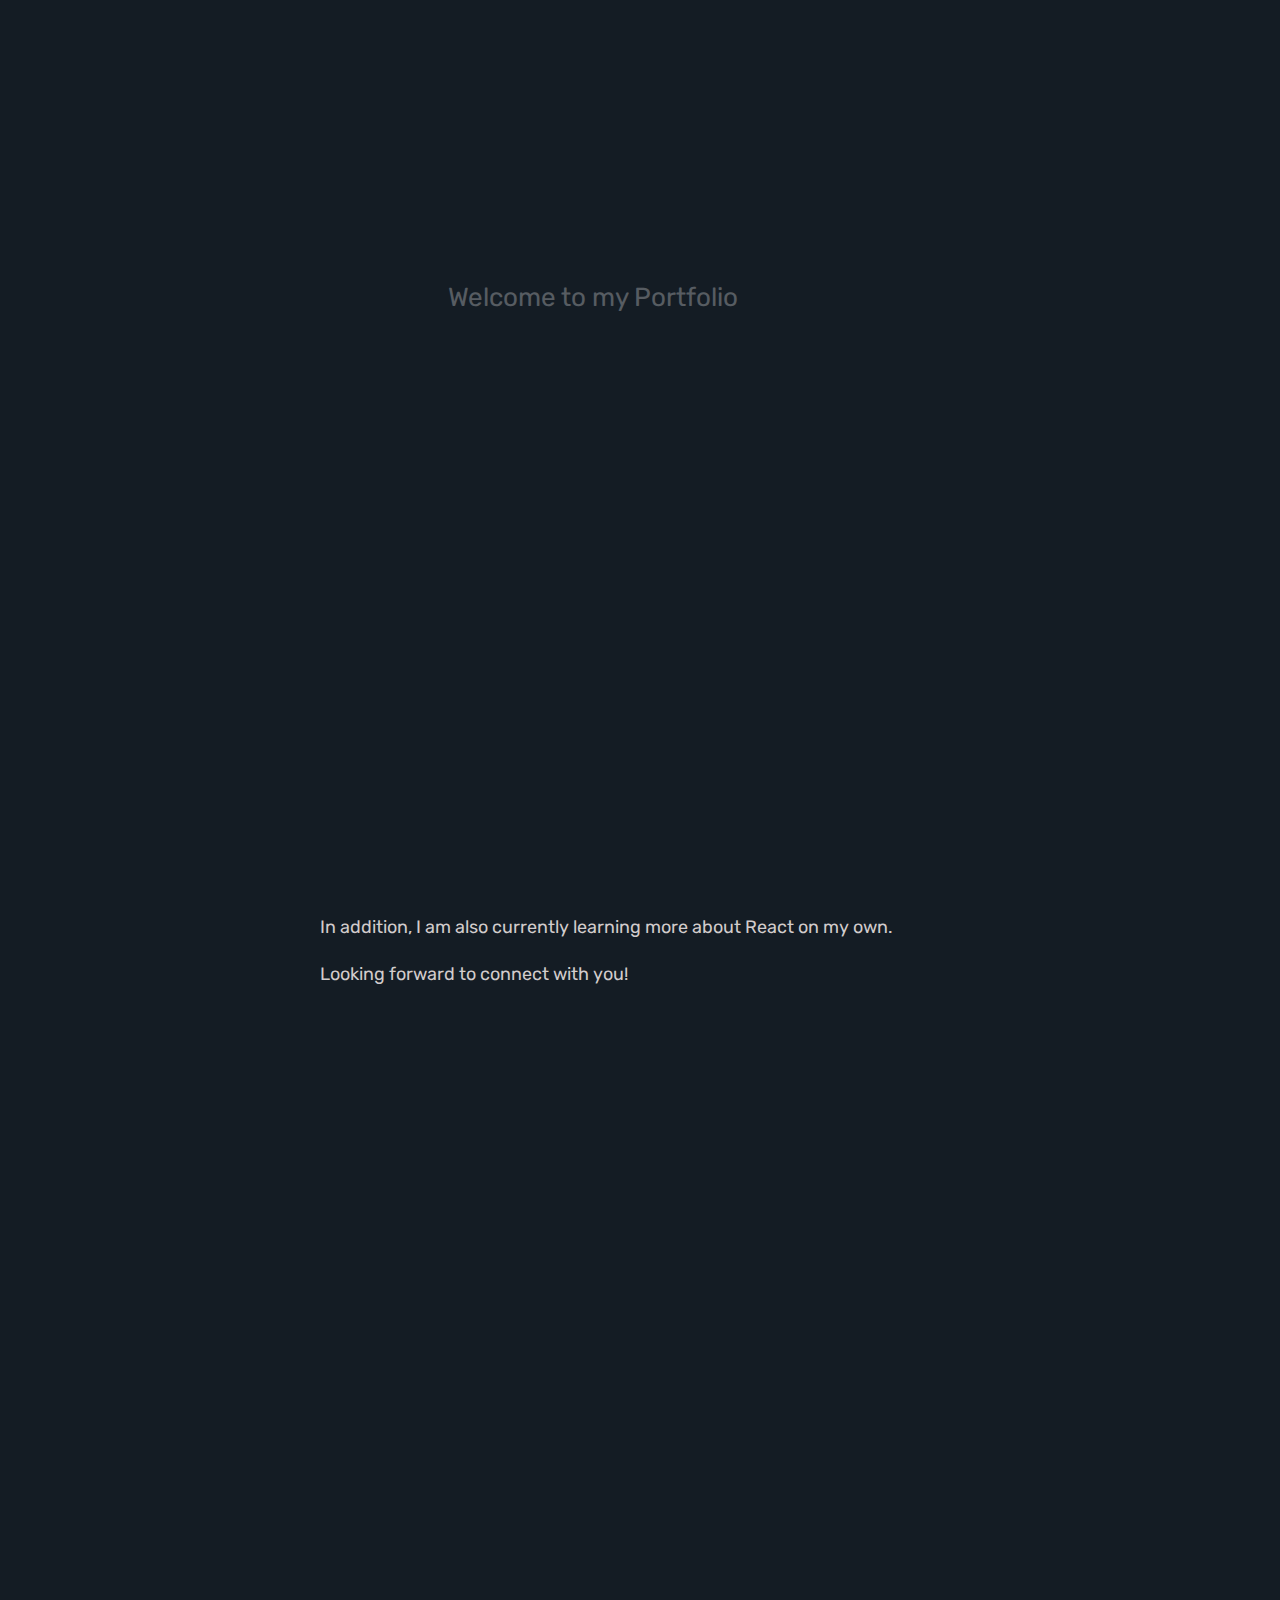
==== commit 877e0230: "fixed some bugs" ====
--- a/index.html
+++ b/index.html
@@ -366,6 +366,13 @@
                             - Allows administrator to add students by filling out the form.<br>
                             - Allows easy access to editing and deletion of record on the same page.
                         </p>
+                        <p class="lang">
+                            <span class="langspace">HTML</span>
+                            <span class="langspace">CSS</span>
+                            <span class="langspace">JavaScript</span>
+                            <span class="langspace">jQuery</span>
+                        </p>
+                        
                     </div>
                     <div class="github">
                         <a class="tooltip" data-title="Github" href="https://github.com/jasfertoh/studentsystem/" target="_blank"><i class="fab fa-github"></i></a>
--- a/css/style.css
+++ b/css/style.css
@@ -530,7 +530,6 @@
 
 .tcard {
   margin-top: 25px;
-  width: 50%;
   text-align: center;
 }
 
@@ -840,6 +839,14 @@
     margin-left: 5%;
   }
 
+  .pcard h1 {
+    font-size: 20px;
+  }
+
+  .pcard h3 {
+    font-size: 18px;
+  }
+
   .tcard {
     flex-basis: 55%;
     height: auto;
@@ -848,11 +855,6 @@
 
   .tcontainer {
     height: auto;
-  }
-
-  .tcard img {
-    width: 99%;
-    height: 400px;
   }
 
   .skillsdisplay {
@@ -916,6 +918,7 @@
     margin-left: 0;
     margin-right: 0;
     border: none;
+    height: 450px;
   }
 
   .githubmax, .redirectmax, .previewmax {
@@ -934,7 +937,7 @@
   .pcard::after {
     width: 100%;
     border-radius: 14px;
-    height: 400px;
+    height: 450px;
     background: black;
     content: "";
     position: absolute;
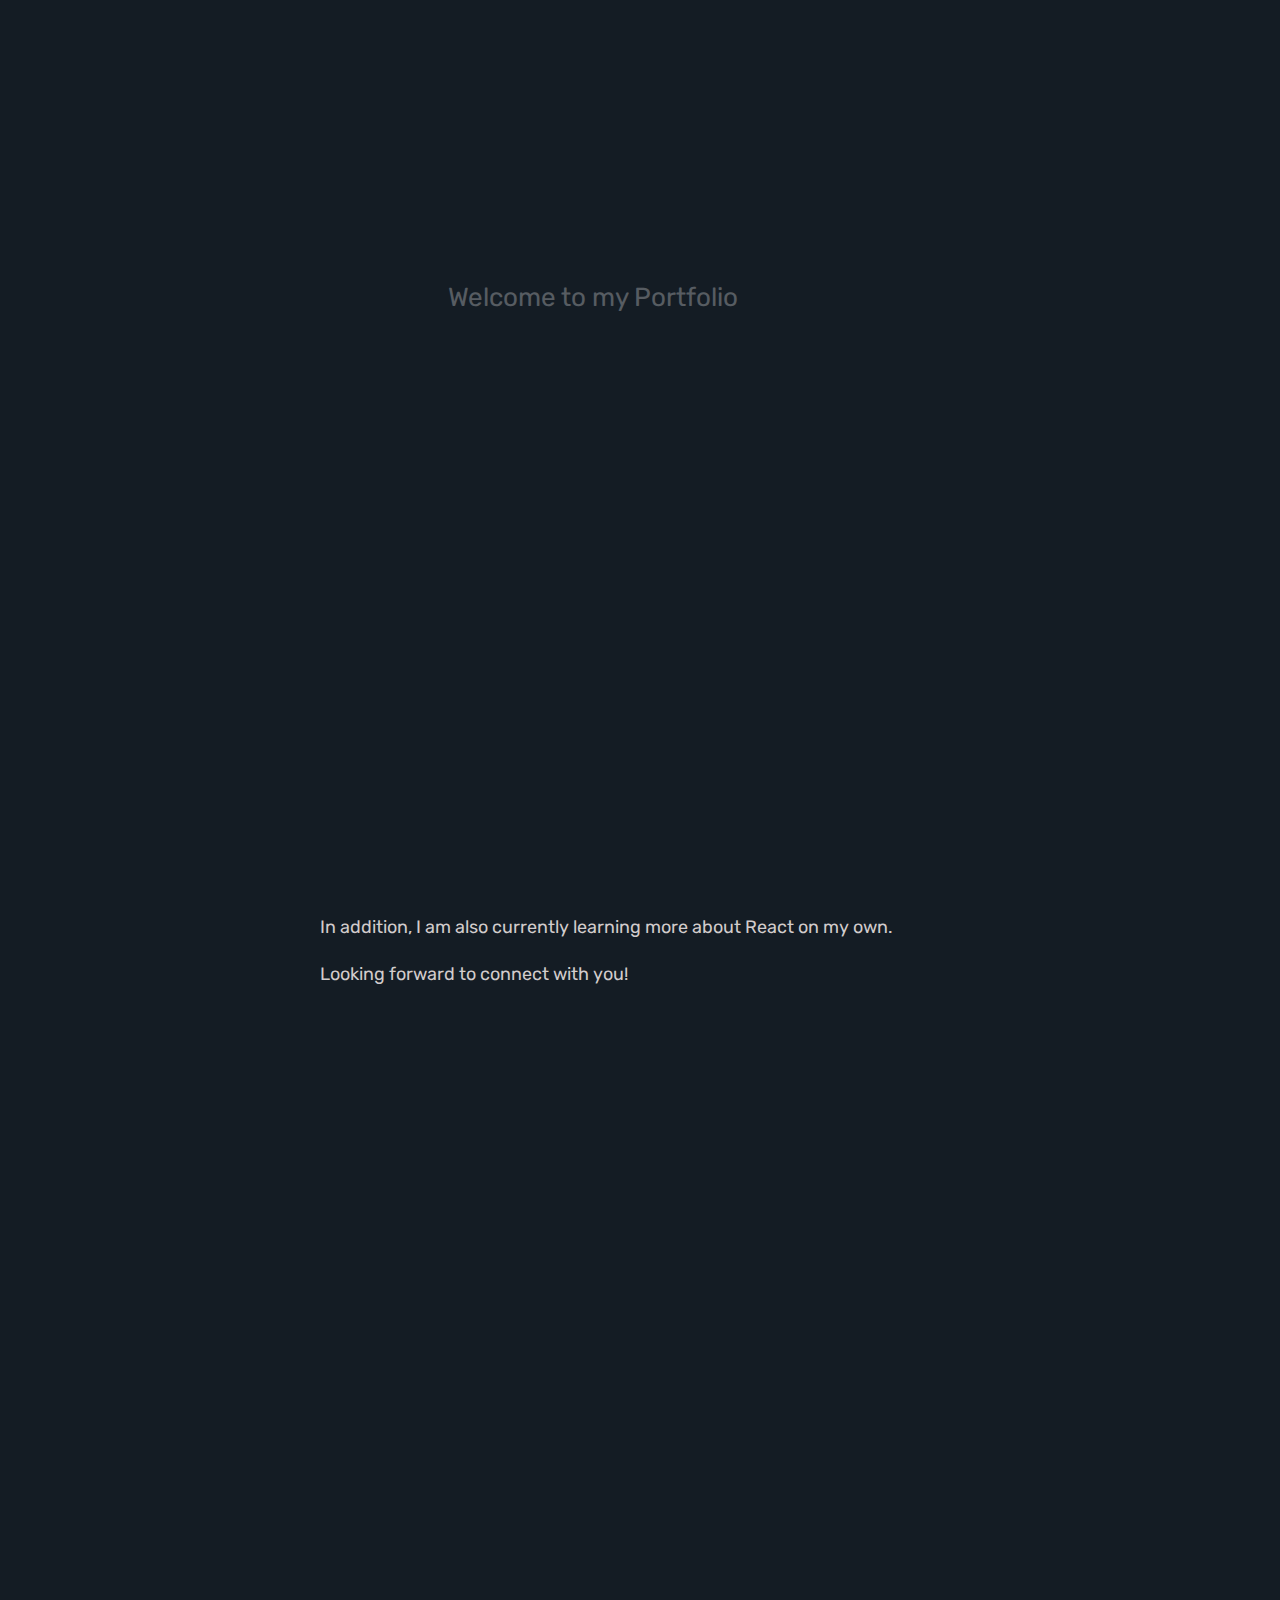
==== commit 602a6e61: "added "back to top" and "view more" button" ====
--- a/index.html
+++ b/index.html
@@ -19,6 +19,9 @@
             <p class="logo">Jasfolio</p>
         </div>
     </div>
+    <div class="reload">
+        <i class="fas fa-arrow-up"></i>
+    </div>
     <div class="nav_container">
         <nav>
             <ul>
@@ -288,12 +291,10 @@
                     <h3>A nicer alternative to calculating BMI.</h3>
                 </div>
                 <div class="pinfo">
-                    <p>
-                        Statistic tracker that provides the following data with the use of an API:<br>
-                        - Total number of cases<br>
-                        - Total recovered<br>
-                        - Active cases<br>
-                        and so on..
+                    <p>BMI Calculator with the following functionalities:
+                        - Accepts two inputs (weight, height)<br>
+                        - Calculates the BMI based on the inputs<br>
+                        - Displays the output in a textbox.
                     </p>
                     <p class="lang">
                         <span class="langspace">HTML</span>
@@ -302,7 +303,8 @@
                     </p>
                 </div>
             </div>
-            <div class="project">
+            <button id="viewmore">View More</button>
+            <div class="project more">
                 <div class="githubmax">
                     <a class="tooltip" data-title="Github" href="https://github.com/jasfertoh/itewebsite" target="_blank"><i class="fab fa-github"></i></a>
                 </div>
@@ -316,7 +318,7 @@
                     <div class="pinfocard">
                         <h1 id="school">ITE Website</h1>
                         <h3>Mockup of a website.</h3>
-                        <p>A mockup of the ITE website was created by me for my Practical Assignment 1.</p>
+                        <p>A mockup of the ITE website was created for my Practical Assignment 1.</p>
                         <p class="lang">
                             <span class="langspace">HTML</span>
                             <span class="langspace">CSS</span>
@@ -338,7 +340,7 @@
                     <h3>Mockup of a website.</h3>
                 </div>
                 <div class="pinfo">
-                    <p>A mockup of the ITE website was created by me for my Practical Assignment 1.</p>
+                    <p>A mockup of the ITE website was created for my Practical Assignment 1.</p>
                     <p class="lang">
                         <span class="langspace">HTML</span>
                         <span class="langspace">CSS</span>
@@ -348,7 +350,7 @@
                     </p>
                 </div>
             </div>
-            <div class="project">
+            <div class="project more">
                 <div class="githubmax">
                     <a class="tooltip" data-title="Github" href="https://github.com/jasfertoh/studentsystem/" target="_blank"><i class="fab fa-github"></i></a>
                 </div>
--- a/css/style.css
+++ b/css/style.css
@@ -29,6 +29,24 @@
   right: 0;
   left: 0;
   top: 0;
+}
+
+.reload {
+  background-color: #1DC1FF;
+  width: 35px;
+  height: 35px;
+  border-radius: 50px;
+  font-size: 26px;
+  text-align: center;
+  position: fixed;
+  bottom: 30px;
+  padding: 5px;
+  right: 30px;
+  z-index: 999;
+}
+
+.reload i {
+  margin-top: 5px; 
 }
 
 .loading {
@@ -543,6 +561,28 @@
   height: 160px;
 }
 
+.tcard:nth-child(1){
+  margin-right: 20px;
+}
+
+.tcard:nth-child(2) {
+  margin-left: 20px;
+}
+
+#viewmore {
+  display: block;
+  margin-left: auto;
+  margin-right: auto;
+  margin-top: 50px;
+  margin-bottom: 50px;
+  padding: 15px 40px;
+  font-family: 'Rubik';
+  font-size: 20px;
+  border-radius: 5px;
+  border: none;
+  cursor: pointer;
+}
+
 .certcontainer {
   align-items: center;
   justify-content: center;
@@ -795,6 +835,10 @@
     top: -10px;
   }
 
+  .reload:hover {
+    cursor: pointer;
+  }
+
   .certcard img:hover, .tcard img:hover{
     cursor: pointer;
     opacity: 0.4;
@@ -839,6 +883,11 @@
     margin-left: 5%;
   }
 
+  .tcard:nth-child(1), .tcard:nth-child(2){
+    margin-right: 0px;
+    margin-left: 0px;
+  }
+
   .pcard h1 {
     font-size: 20px;
   }
@@ -851,6 +900,11 @@
     flex-basis: 55%;
     height: auto;
     padding: 0;
+  }
+
+  .tcard:nth-child(1), .tcard:nth-child(2){
+    margin-right: 0px;
+    margin-left: 0px;
   }
 
   .tcontainer {
@@ -876,6 +930,7 @@
     flex-basis: 40%;
     height: auto;
     padding: 0px 10px;
+    margin: 10px;
   }
 
   .certcard img {
@@ -1030,6 +1085,7 @@
   .certcard {
     flex-basis: 45%;
     height: auto;
+    margin: 10px;
   }
 
   .certcard:nth-child(4) img, .certcard:nth-child(5) img, .certcard:nth-child(6) img {
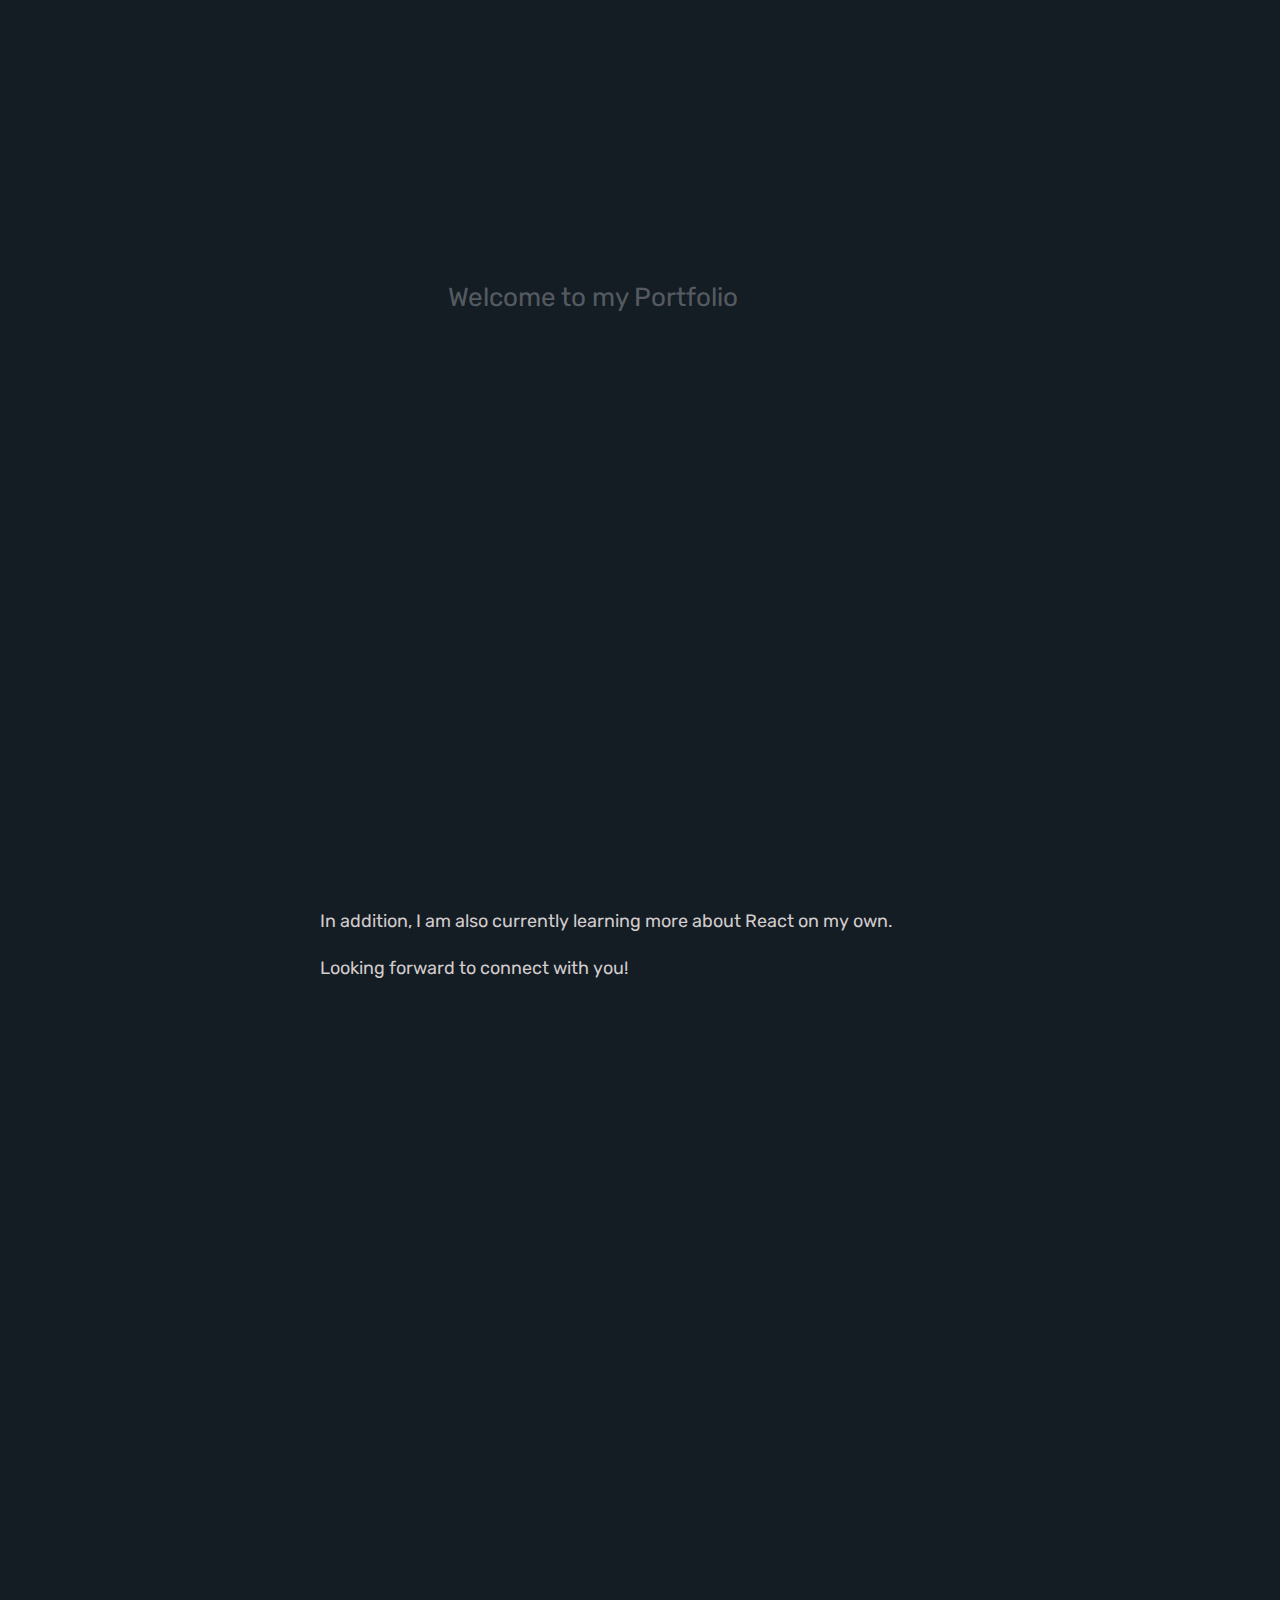
==== commit a3f115b3: "updated chinese version and modified some css" ====
--- a/index.html
+++ b/index.html
@@ -45,8 +45,9 @@
         <div class="socials">
             <a href="https://github.com/jasfertoh/" target="_blank"><i class="fab fa-github"></i></a>
             <a href="https://linkedin.com/in/jasfertoh/" target="_blank"><i class="fab fa-linkedin"></i></a>
-        </div>
-        <h1>About Me</h1>
+            <a href="mailto:jasfer_toh_jia_jie@connect.ite.edu.sg"><i class="fas fa-envelope"></i></a>
+        </div>
+        <h1>About Me</h1>   
         <div class="info">
             <p class="infotext">Hi, I'm Jasfer, currently studying in Year 2 of Higher Nitec in IT Applications Development.</p>
             <p class="infotext">Growing up, I have always shown a keen interest in the notion of technology.</p>
@@ -160,39 +161,35 @@
             </div>
             <div class="project">
                 <div class="githubmax">
-                    <a class="tooltip" data-title="Github" href="https://github.com/jasfertoh/" target="_blank"><i class="fab fa-github"></i></a>
-                </div>
-                <div class="redirectmax">
-                    <a class="tooltip" data-title="Website" href="https://jasfertoh.com/financesystem/" target="_blank"><i class="fas fa-external-link-alt"></i></a>
+                    <a class="tooltip" data-title="Github" href="https://github.com/jasfertoh/teleinfo/" target="_blank"><i class="fab fa-github"></i></a>
+                </div>
+                <div class="previewmax" id="video9">
+                    <a class="tooltip" data-title="Preview" data-toggle="videoModal" data-target="#videoModal"><i class="far fa-eye"></i></a>
                 </div>
                 <div class="pcard" id="tele">
                     <div class="pinfocard">
-                        <h1>Telegram Bot</h1>
-                        <h3>Financial planning made easy.</h3>
-                        <p>Telegram bot coded in Python with functionalities like checking the weather, current cryptocurrency prices and so on.</p>
+                        <h1>Teleinfo Bot</h1>
+                        <h3>Retrieving information has never been easier.</h3>
+                        <p>Telegram bot with functionalities like checking the weather and the current bitcoin price.</p>
                         <p class="lang">
-                            <span class="langspace">React</span>
-                            <span class="langspace">CSS</span>
-                            <span class="langspace">JavaScript</span>
+                            <span class="langspace">Python</span>
                         </p>
                     </div>
                     <div class="github">
-                        <a class="tooltip" data-title="Github" href="https://github.com/jasfertoh/" target="_blank"><i class="fab fa-github"></i></a>
-                    </div>
-                    <div class="redirect">
-                        <a class="tooltip" data-title="Website" href="https://jasfertoh.com/financesystem/" target="_blank"><i class="fas fa-external-link-alt"></i></a>
+                        <a class="tooltip" data-title="Github" href="https://github.com/jasfertoh/teleinfo/" target="_blank"><i class="fab fa-github"></i></a>
+                    </div>
+                    <div class="preview" id="video9">
+                        <a class="tooltip" data-title="Preview" data-toggle="videoModal" data-target="#videoModal"><i class="far fa-eye"></i></a>
                     </div>
                 </div>
                 <div class="ptitle">
-                    <h1>Finance System</h1>
-                    <h3>Financial planning made easy.</h3>
+                    <h1>Teleinfo Bot</h1>
+                    <h3>Retrieving information has never been easier.</h3>
                 </div>
                 <div class="pinfo">
-                    <p>Telegram bot coded in Python with functionalities <br>like checking the weather, current cryptocurrency prices and so on.</p>
+                    <p>Telegram bot with functionalities <br>like checking the weather and the current bitcoin price.</p>
                     <p class="lang">
-                        <span class="langspace">React</span>
-                        <span class="langspace">CSS</span>
-                        <span class="langspace">JavaScript</span>
+                        <span class="langspace">Python</span>
                     </p>
                 </div>
             </div>
@@ -440,6 +437,10 @@
               </video>
               <video controls class="video" id="video8" style="width: 100%; height: auto; margin:0 auto; frameborder:0;">
                 <source src="./videos/WCM Website.mp4" type="video/mp4">
+                Your browser doesn't support HTML5 video tag.
+              </video>
+              <video controls class="video" id="video9" style="width: 100%; height: auto; margin:0 auto; frameborder:0;">
+                <source src="./videos/Teleinfo.mp4" type="video/mp4">
                 Your browser doesn't support HTML5 video tag.
               </video>
             </div>
--- a/css/style.css
+++ b/css/style.css
@@ -692,12 +692,12 @@
   position: relative;
   margin: auto;
   padding: 0;
-  width: 30%;
-  max-width: 1000px;
+  width: 70%;
+  max-width: 500px;
   z-index: 999999;
   overflow: hidden;
-  margin-top: -30px;
   margin-bottom: 30px;
+  padding: 0 15px 0 15px
 }
 
 /* The Close Button */
@@ -740,7 +740,7 @@
 }
 
 .next {
-  right: 0;
+  right: 15px;;
   border-radius: 3px 0 0 3px;
 }
 
@@ -956,16 +956,6 @@
     padding: 0px 15px 0px 15px;
   }
 
-  .modal-content {
-    width: 55%;
-    max-width: 600px;
-    margin-top: 90px;
-    padding: 0px 15px 0px 15px;
-  }
-
-  .next {
-    right: 15px;
-  }
   .pcard {
     left: auto;
     width: 100%;
@@ -1104,10 +1094,6 @@
     width: 90%;
   }
 
-  .modal-content {
-    width: 55%;
-  }
-
   .pcard {
     left: auto;
     width: 100%;
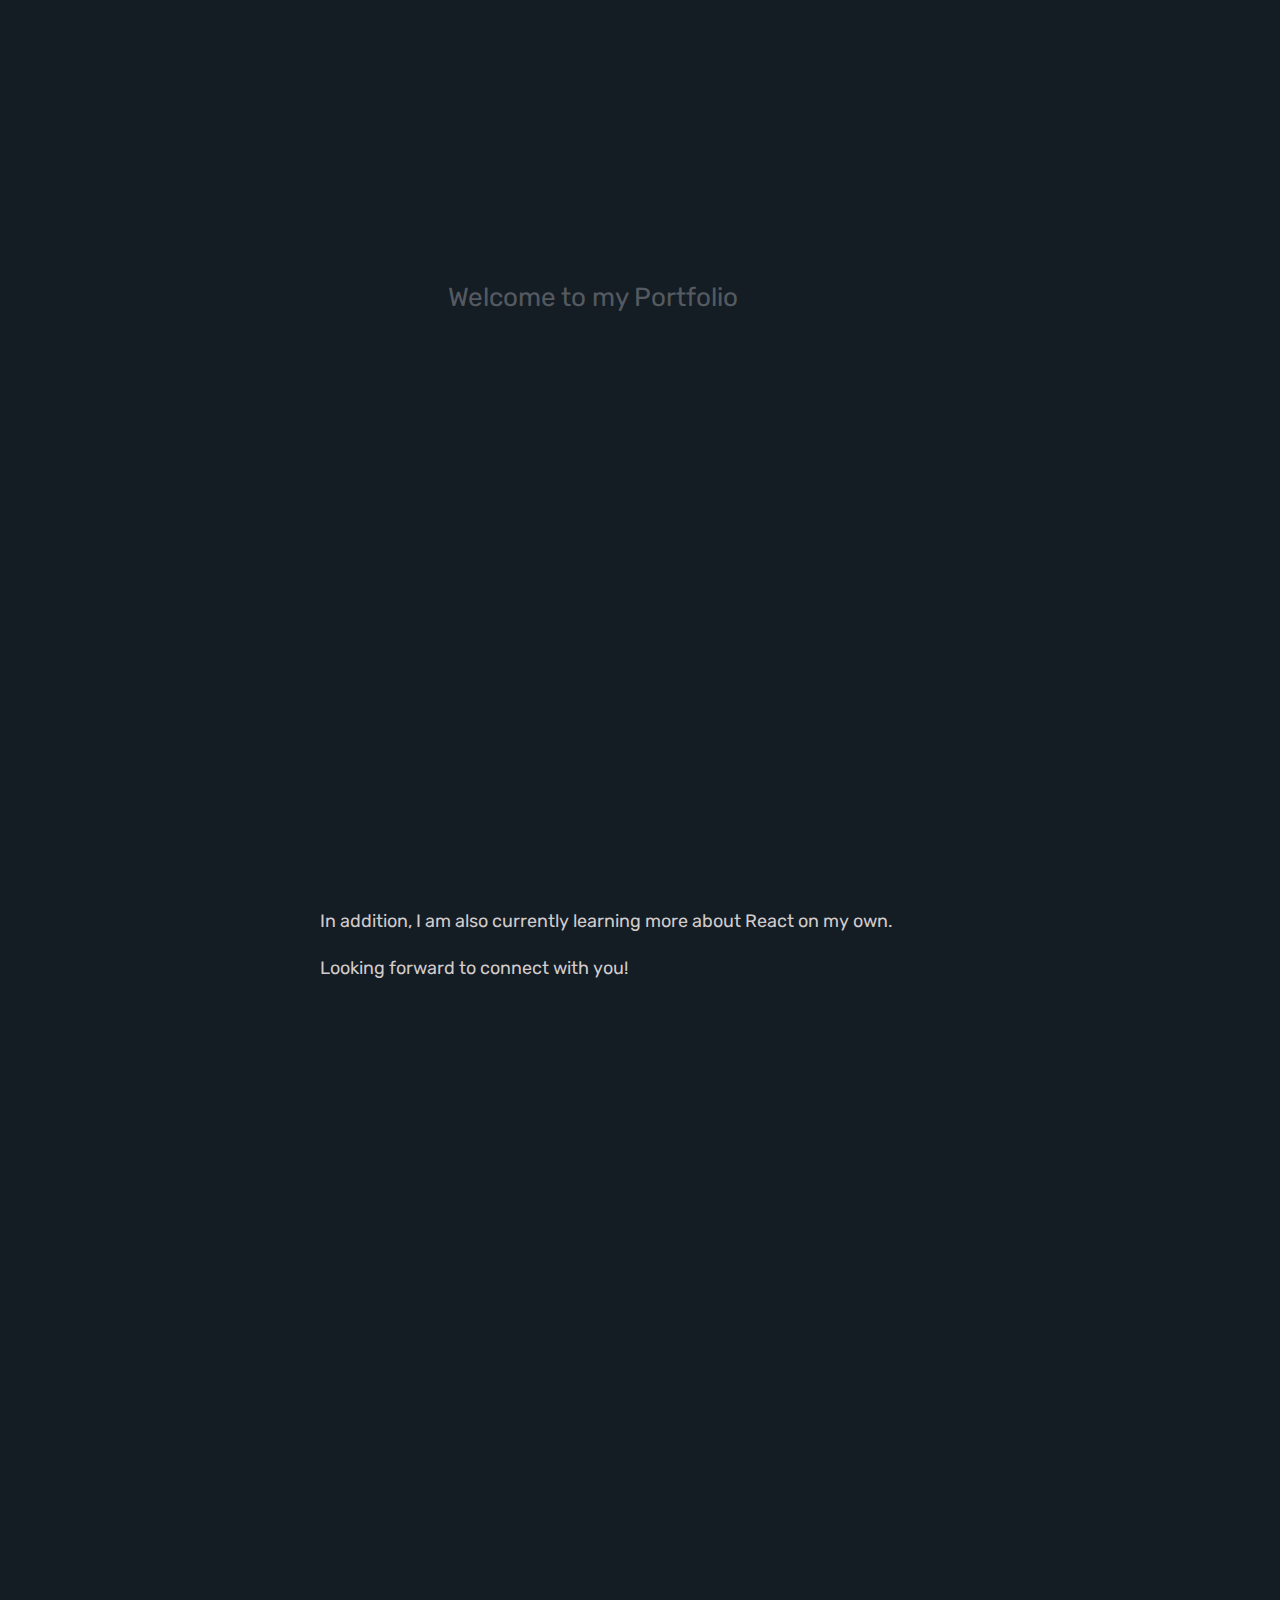
==== commit 9a4e34fe: "updated the correct photos" ====
--- a/index.html
+++ b/index.html
@@ -1,702 +1,1150 @@
 <!DOCTYPE html>
 <html lang="en">
-<head>
-    <meta charset="UTF-8">
-    <meta http-equiv="X-UA-Compatible" content="IE=edge">
-    <meta name="viewport" content="width=device-width, initial-scale=1.0">
+  <head>
+    <meta charset="UTF-8" />
+    <meta http-equiv="X-UA-Compatible" content="IE=edge" />
+    <meta name="viewport" content="width=device-width, initial-scale=1.0" />
     <title>Home | Jasfolio</title>
-    <link rel="stylesheet" href="css/style.css"/>
+    <link rel="stylesheet" href="css/style.css" />
     <link rel="stylesheet" href="https://unpkg.com/aos@next/dist/aos.css" />
-    <link rel="apple-touch-icon" sizes="180x180" href="favicon/apple-touch-icon.png">
-    <link rel="icon" type="image/png" sizes="32x32" href="favicon/favicon-32x32.png">
-    <link rel="icon" type="image/png" sizes="16x16" href="favicon/favicon-16x16.png">
-    <link rel="manifest" href="favicon/site.webmanifest">
-</head>
-<body class="loading">
+    <link
+      rel="apple-touch-icon"
+      sizes="180x180"
+      href="favicon/apple-touch-icon.png"
+    />
+    <link
+      rel="icon"
+      type="image/png"
+      sizes="32x32"
+      href="favicon/favicon-32x32.png"
+    />
+    <link
+      rel="icon"
+      type="image/png"
+      sizes="16x16"
+      href="favicon/favicon-16x16.png"
+    />
+    <link rel="manifest" href="favicon/site.webmanifest" />
+  </head>
+  <body class="loading">
     <div class="preloader">
-        <div class="preintro">
-            <p class="welcome">Welcome to my Portfolio</p>
-            <p class="logo">Jasfolio</p>
-        </div>
+      <div class="preintro">
+        <p class="welcome">Welcome to my Portfolio</p>
+        <p class="logo">Jasfolio</p>
+      </div>
     </div>
     <div class="reload">
-        <i class="fas fa-arrow-up"></i>
+      <i class="fas fa-arrow-up"></i>
     </div>
     <div class="nav_container">
-        <nav>
-            <ul>
-                <li class="navlogo"><a href="https://jasfertoh.com">Jasfolio</a></li>
-                <li class="nav-items">
-                    <div class="custom-select" style="width: 75px;">
-                        <select id="lang">
-                            <option selected>EN</option>
-                            <option value="https://jasfertoh.com/">EN</option>
-                            <option value="https://jasfertoh.com/chi.html">CHI</option>
-                        </select>
-                    </div>
-                </li>
-            </ul>
-        </nav>
+      <nav>
+        <ul>
+          <li class="navlogo"><a href="https://jasfertoh.com">Jasfolio</a></li>
+          <li class="nav-items">
+            <div class="custom-select" style="width: 75px">
+              <select id="lang">
+                <option selected>EN</option>
+                <option value="https://jasfertoh.com/">EN</option>
+                <option value="https://jasfertoh.com/chi.html">CHI</option>
+              </select>
+            </div>
+          </li>
+        </ul>
+      </nav>
     </div>
     <div class="profile">
-        <img id="pfp" src="images/selfie.jpg">
-        <h1 id="intro">Jasfer Toh Jia Jie</h1>
-        <h1 id="desc">Aspiring software engineer and student.</h1>
-        <div class="socials">
-            <a href="https://github.com/jasfertoh/" target="_blank"><i class="fab fa-github"></i></a>
-            <a href="https://linkedin.com/in/jasfertoh/" target="_blank"><i class="fab fa-linkedin"></i></a>
-            <a href="mailto:jasfer_toh_jia_jie@connect.ite.edu.sg"><i class="fas fa-envelope"></i></a>
-        </div>
-        <h1>About Me</h1>   
-        <div class="info">
-            <p class="infotext">Hi, I'm Jasfer, currently studying in Year 2 of Higher Nitec in IT Applications Development.</p>
-            <p class="infotext">Growing up, I have always shown a keen interest in the notion of technology.</p>
-            <p class="infotext">During my free time, I enjoy building things from scratch and coming up with solutions to the problems or bugs that I encounter in my work.</p>
-            <p class="infotext">In addition, I am also currently learning more about React on my own.</p>
-            <p class="infotext">Looking forward to connect with you!</p>
-        </div>
+      <img id="pfp" src="images/selfie.jpg" />
+      <h1 id="intro">Jasfer Toh Jia Jie</h1>
+      <h1 id="desc">Aspiring software engineer and student.</h1>
+      <div class="socials">
+        <a href="https://github.com/jasfertoh/" target="_blank"
+          ><i class="fab fa-github"></i
+        ></a>
+        <a href="https://linkedin.com/in/jasfertoh/" target="_blank"
+          ><i class="fab fa-linkedin"></i
+        ></a>
+        <a href="mailto:jasfer_toh_jia_jie@connect.ite.edu.sg"
+          ><i class="fas fa-envelope"></i
+        ></a>
+      </div>
+      <h1>About Me</h1>
+      <div class="info">
+        <p class="infotext">
+          Hi, I'm Jasfer, currently studying in Year 2 of Higher Nitec in IT
+          Applications Development.
+        </p>
+        <p class="infotext">
+          Growing up, I have always shown a keen interest in the notion of
+          technology.
+        </p>
+        <p class="infotext">
+          During my free time, I enjoy building things from scratch and coming
+          up with solutions to the problems or bugs that I encounter in my work.
+        </p>
+        <p class="infotext">
+          In addition, I am also currently learning more about React on my own.
+        </p>
+        <p class="infotext">Looking forward to connect with you!</p>
+      </div>
     </div>
-    <div class="projects" data-aos="fade-up"
-    data-aos-offset="100"
-    data-aos-easing="ease-in-sine">
-        <h1>Projects</h1>
-        <p class="infotext">Here are some of the projects I have worked on.</p>
-        <div class="projectsdisplay">
-            <h1 class="category" id="personal">Personal</h1>
-            <div class="project">
-                <div class="githubmax">
-                    <a class="tooltip" data-title="Github" href="https://github.com/jasfertoh/DiscordBot" target="_blank"><i class="fab fa-github"></i></a>
-                </div>
-                <div class="previewmax" id="video1">
-                    <a class="tooltip" data-title="Preview" data-toggle="videoModal" data-target="#videoModal"><i class="far fa-eye"></i></a>
-                </div>
-                <div class="pcard" id="discord">
-                    <div class="pinfocard">
-                        <h1>Discord Moderation Bot</h1>
-                        <h3>Moderation made easy.</h3>
-                        <p>
-                            Bot with functionalities such as: <br>
-                            - Automatically update the day and time as it's nickname<br>
-                            - Updates the member count in the server as a channel name<br>
-                            - Simple moderation commands (ban, kick, whois, ping) <br>
-                            - Fun commands (meme, record)
-                        </p>
-                        <p class="lang">
-                            <span class="langspace">Node.js</span>
-                        </p>
-                    </div>
-                    <div class="github">
-                        <a class="tooltip" data-title="Github" href="https://github.com/jasfertoh/DiscordBot" target="_blank"><i class="fab fa-github"></i></a>
-                    </div>
-                    <div class="preview" id="video1">
-                        <a class="tooltip" data-title="Preview" data-toggle="videoModal" data-target="#videoModal"><i class="far fa-eye"></i></a>
-                    </div>
-                </div>
-                <div class="ptitle">
-                    <h1>Discord Moderation Bot</h1>
-                    <h3>Moderation made easy.</h3>
-                </div>
-                <div class="pinfo">
-                    <p>
-                        Bot with functionalities such as: <br>
-                        - Automatically update the day and time as it's nickname<br>
-                        - Updates the member count in the server as a channel name<br>
-                        - Simple moderation commands (ban, kick, whois, ping) <br>
-                        - Fun commands (meme, record)
-                    </p>
-                    <p class="lang">
-                        <span class="langspace">Node.js</span>
-                    </p>
-                </div>
-            </div>
-            <div class="project">
-                <div class="githubmax">
-                    <a class="tooltip" data-title="Github" href="https://github.com/jasfertoh/covidstatstracker" target="_blank"><i class="fab fa-github"></i></a>
-                </div>
-                <div class="redirectmax">
-                    <a class="tooltip" data-title="Website" href="https://jasfertoh.com/covidstats/" target="_blank"><i class="fas fa-external-link-alt"></i></a>
-                </div>
-                <div class="pcard" id="covidstats">
-                    <div class="pinfocard">
-                        <h1>Covid-19 Statistics Tracker</h1>
-                        <h3>Statistics made easy.</h3>
-                        <p>
-                            Statistic tracker that provides the following data with the use of an API:<br>
-                            - Total number of cases<br>
-                            - Total recovered<br>
-                            - Active cases<br>
-                            and so on..
-                        </p>
-                        <p class="lang">
-                            <span class="langspace">HTML</span>
-                            <span class="langspace">CSS</span>
-                            <span class="langspace">JavaScript</span>
-                        </p>
-                    </div>
-                    <div class="github">
-                        <a class="tooltip" data-title="Github" href="https://github.com/jasfertoh/covidstatstracker" target="_blank"><i class="fab fa-github"></i></a>
-                    </div>
-                    <div class="redirect">
-                        <a class="tooltip" data-title="Website" href="https://jasfertoh.com/covidstats/" target="_blank"><i class="fas fa-external-link-alt"></i></a>
-                    </div>
-                </div>
-                <div class="ptitle">
-                    <h1>Covid-19 Statistics Tracker</h1>
-                    <h3>Statistics made easy.</h3>
-                </div>
-                <div class="pinfo">
-                    <p>
-                        Statistic tracker that provides the following data with the use of an API:<br>
-                        - Total number of cases<br>
-                        - Total recovered<br>
-                        - Active cases<br>
-                        and so on..
-                    </p>
-                    <p class="lang">
-                        <span class="langspace">HTML</span>
-                        <span class="langspace">CSS</span>
-                        <span class="langspace">JavaScript</span>
-                    </p>
-                </div>
-            </div>
-            <div class="project">
-                <div class="githubmax">
-                    <a class="tooltip" data-title="Github" href="https://github.com/jasfertoh/teleinfo/" target="_blank"><i class="fab fa-github"></i></a>
-                </div>
-                <div class="previewmax" id="video9">
-                    <a class="tooltip" data-title="Preview" data-toggle="videoModal" data-target="#videoModal"><i class="far fa-eye"></i></a>
-                </div>
-                <div class="pcard" id="tele">
-                    <div class="pinfocard">
-                        <h1>Teleinfo Bot</h1>
-                        <h3>Retrieving information has never been easier.</h3>
-                        <p>Telegram bot with functionalities like checking the weather and the current bitcoin price.</p>
-                        <p class="lang">
-                            <span class="langspace">Python</span>
-                        </p>
-                    </div>
-                    <div class="github">
-                        <a class="tooltip" data-title="Github" href="https://github.com/jasfertoh/teleinfo/" target="_blank"><i class="fab fa-github"></i></a>
-                    </div>
-                    <div class="preview" id="video9">
-                        <a class="tooltip" data-title="Preview" data-toggle="videoModal" data-target="#videoModal"><i class="far fa-eye"></i></a>
-                    </div>
-                </div>
-                <div class="ptitle">
-                    <h1>Teleinfo Bot</h1>
-                    <h3>Retrieving information has never been easier.</h3>
-                </div>
-                <div class="pinfo">
-                    <p>Telegram bot with functionalities <br>like checking the weather and the current bitcoin price.</p>
-                    <p class="lang">
-                        <span class="langspace">Python</span>
-                    </p>
-                </div>
-            </div>
-            <h1 class="category" id="school">School</h1>
-            <div class="project">
-                <div class="githubmax">
-                    <a class="tooltip" data-title="Github" href="https://github.com/jasfertoh/hangman" target="_blank"><i class="fab fa-github"></i></a>
-                </div>
-                <div class="previewmax" id="video2">
-                    <a class="tooltip" data-title="Preview" data-toggle="videoModal" data-target="#videoModal"><i class="far fa-eye"></i></a>
-                </div>
-                <div class="redirectmax"  id="extra">
-                    <a class="tooltip" data-title="Website" href="https://jasfertoh.com/hangman/" target="_blank"><i class="fas fa-external-link-alt"></i></a>
-                </div>
-                <div class="pcard" id="hangman">
-                    <div class="pinfocard">
-                        <h1 id="school">Hangman Game</h1>
-                        <h3>Fun game to play.</h3>
-                        <p>Hangman game that consists of the following:<br>
-                            - Allows a maximum of 6 fails.<br>
-                            - Deducts 1 from score after 6 failed tries.<br>
-                            - Canvas updates after every failed try.<br>
-                            - Buttons belonging to letters that have been guessed are automatically disabled.
-                        </p>
-                        <p class="lang">
-                            <span class="langspace">HTML</span>
-                            <span class="langspace">CSS</span>
-                            <span class="langspace">JavaScript</span>
-                        </p>
-                    </div>
-                    <div class="github">
-                        <a class="tooltip" data-title="Github" href="https://github.com/jasfertoh/hangman" target="_blank"><i class="fab fa-github"></i></a>
-                    </div>
-                    <div class="preview" id="video1">
-                        <a class="tooltip" data-title="Preview" data-toggle="videoModal" data-target="#videoModal"><i class="far fa-eye"></i></a>
-                    </div>
-                    <div class="redirect" id="extra">
-                        <a class="tooltip" data-title="Website" href="https://jasfertoh.com/hangman/" target="_blank"><i class="fas fa-external-link-alt"></i></a>
-                    </div>
-                </div>
-                <div class="ptitle">
-                    <h1 id="school">Hangman Game</h1>
-                    <h3>Fun game to play.</h3>
-                </div>
-                <div class="pinfo">
-                    <p>Hangman game that consists of the following:<br>
-                        - Allows a maximum of 6 fails.<br>
-                        - Deducts 1 from score after 6 failed tries.<br>
-                        - Canvas updates after every failed try.<br>
-                        - Buttons of letters that have been guessed are automatically disabled.
-                    </p>
-                    <p class="lang">
-                        <span class="langspace">HTML</span>
-                        <span class="langspace">CSS</span>
-                        <span class="langspace">JavaScript</span>
-                    </p>
-                </div>
-            </div>
-            <div class="project">
-                <div class="githubmax">
-                    <a class="tooltip" data-title="Github" href="https://github.com/jasfertoh/bmicalculator" target="_blank"><i class="fab fa-github"></i></a>
-                </div>
-                <div class="previewmax" id="video3">
-                    <a class="tooltip" data-title="Preview" data-toggle="videoModal" data-target="#videoModal"><i class="far fa-eye"></i></a>
-                </div>
-                <div class="redirectmax" id="extra">
-                    <a class="tooltip" data-title="Website" href="https://jasfertoh.com/bmi/" target="_blank"><i class="fas fa-external-link-alt"></i></a>
-                </div>
-                <div class="pcard" id="bmi">
-                    <div class="pinfocard">
-                        <h1 id="school">BMI Calculator</h1>
-                        <h3>A nicer alternative to calculating BMI.</h3>
-                        <p>BMI Calculator with the following functionalities:
-                            - Accepts two inputs (weight, height)<br>
-                            - Calculates the BMI based on the inputs<br>
-                            - Displays the output in a textbox.
-                        </p>
-                        <p class="lang">
-                            <span class="langspace">HTML</span>
-                            <span class="langspace">CSS</span>
-                            <span class="langspace">JavaScript</span>
-                        </p>
-                    </div>
-                    <div class="github">
-                        <a class="tooltip" data-title="Github" href="https://github.com/jasfertoh/bmicalculator" target="_blank"><i class="fab fa-github"></i></a>
-                    </div>
-                    <div class="preview" id="video3">
-                        <a class="tooltip" data-title="Preview" data-toggle="videoModal" data-target="#videoModal"><i class="far fa-eye"></i></a>
-                    </div>
-                    <div class="redirect" id="extra">
-                        <a class="tooltip" data-title="Website" href="https://jasfertoh.com/bmi/" target="_blank"><i class="fas fa-external-link-alt"></i></a>
-                    </div>
-                </div>
-                <div class="ptitle">
-                    <h1 id="school">BMI Calculator</h1>
-                    <h3>A nicer alternative to calculating BMI.</h3>
-                </div>
-                <div class="pinfo">
-                    <p>BMI Calculator with the following functionalities:
-                        - Accepts two inputs (weight, height)<br>
-                        - Calculates the BMI based on the inputs<br>
-                        - Displays the output in a textbox.
-                    </p>
-                    <p class="lang">
-                        <span class="langspace">HTML</span>
-                        <span class="langspace">CSS</span>
-                        <span class="langspace">JavaScript</span>
-                    </p>
-                </div>
-            </div>
-            <button id="viewmore">View More</button>
-            <div class="project more">
-                <div class="githubmax">
-                    <a class="tooltip" data-title="Github" href="https://github.com/jasfertoh/itewebsite" target="_blank"><i class="fab fa-github"></i></a>
-                </div>
-                <div class="previewmax" id="video5">
-                    <a class="tooltip" data-title="Preview" data-toggle="videoModal" data-target="#videoModal"><i class="far fa-eye"></i></a>
-                </div>
-                <div class="redirectmax" id="extra">
-                    <a class="tooltip" data-title="Website" href="https://jasfertoh.com/ite/" target="_blank"><i class="fas fa-external-link-alt"></i></a>
-                </div>
-                <div class="pcard" id="ite">
-                    <div class="pinfocard">
-                        <h1 id="school">ITE Website</h1>
-                        <h3>Mockup of a website.</h3>
-                        <p>A mockup of the ITE website was created for my Practical Assignment 1.</p>
-                        <p class="lang">
-                            <span class="langspace">HTML</span>
-                            <span class="langspace">CSS</span>
-                            <span class="langspace">JavaScript</span>
-                        </p>
-                    </div>
-                    <div class="github">
-                        <a class="tooltip" data-title="Github" href="https://github.com/jasfertoh/itewebsite" target="_blank"><i class="fab fa-github"></i></a>
-                    </div>
-                    <div class="preview" id="video5">
-                        <a class="tooltip" data-title="Preview" data-toggle="videoModal" data-target="#videoModal"><i class="far fa-eye"></i></a>
-                    </div>
-                    <div class="redirect" id="extra">
-                        <a class="tooltip" data-title="Website" href="https://jasfertoh.com/ite/" target="_blank"><i class="fas fa-external-link-alt"></i></a>
-                    </div>
-                </div>
-                <div class="ptitle">
-                    <h1 id="school">ITE Website</h1>
-                    <h3>Mockup of a website.</h3>
-                </div>
-                <div class="pinfo">
-                    <p>A mockup of the ITE website was created for my Practical Assignment 1.</p>
-                    <p class="lang">
-                        <span class="langspace">HTML</span>
-                        <span class="langspace">CSS</span>
-                        <span class="langspace">JavaScript</span>
-                        <span class="langspace">jQuery</span>
-                        
-                    </p>
-                </div>
-            </div>
-            <div class="project more">
-                <div class="githubmax">
-                    <a class="tooltip" data-title="Github" href="https://github.com/jasfertoh/studentsystem/" target="_blank"><i class="fab fa-github"></i></a>
-                </div>
-                <div class="previewmax" id="video6">
-                    <a class="tooltip" data-title="Preview" data-toggle="videoModal" data-target="#videoModal"><i class="far fa-eye"></i></a>
-                </div>
-                <div class="redirectmax" id="extra">
-                    <a class="tooltip" data-title="Website" href="https://jasfertoh.com/sms/" target="_blank"><i class="fas fa-external-link-alt"></i></a>
-                </div>
-                <div class="pcard" id="sms">
-                    <div class="pinfocard">
-                        <h1 id="school">Student Management System</h1>
-                        <h3>Managing students made easy.</h3>
-                        <p>Student Management System has the following functionalities:<br>
-                            - Allows administrator to add students by filling out the form.<br>
-                            - Allows easy access to editing and deletion of record on the same page.
-                        </p>
-                        <p class="lang">
-                            <span class="langspace">HTML</span>
-                            <span class="langspace">CSS</span>
-                            <span class="langspace">JavaScript</span>
-                            <span class="langspace">jQuery</span>
-                        </p>
-                        
-                    </div>
-                    <div class="github">
-                        <a class="tooltip" data-title="Github" href="https://github.com/jasfertoh/studentsystem/" target="_blank"><i class="fab fa-github"></i></a>
-                    </div>
-                    <div class="preview" id="video6">
-                        <a class="tooltip" data-title="Preview" data-toggle="videoModal" data-target="#videoModal"><i class="far fa-eye"></i></a>
-                    </div>
-                    <div class="redirect" id="extra">
-                        <a class="tooltip" data-title="Website" href="https://jasfertoh.com/sms/" target="_blank"><i class="fas fa-external-link-alt"></i></a>
-                    </div>
-                </div>
-                <div class="ptitle">
-                    <h1 id="school">Student Management System</h1>
-                    <h3>Managing students made easy.</h3>
-                </div>
-                <div class="pinfo">
-                    <p>Student Management System has the following functionalities:<br>
-                        - Allows administrator to add students by filling out the form.<br>
-                        - Allows easy access to editing and deletion of record on the same page.
-                    </p>
-                    <p class="lang">
-                        <span class="langspace">HTML</span>
-                        <span class="langspace">CSS</span>
-                        <span class="langspace">JavaScript</span>
-                        <span class="langspace">jQuery</span>
-                    </p>
-                </div>
-            </div>
-        </div>
+    <div
+      class="projects"
+      data-aos="fade-up"
+      data-aos-offset="100"
+      data-aos-easing="ease-in-sine"
+    >
+      <h1>Projects</h1>
+      <p class="infotext">Here are some of the projects I have worked on.</p>
+      <div class="projectsdisplay">
+        <h1 class="category" id="personal">Personal</h1>
+        <div class="project">
+          <div class="githubmax">
+            <a
+              class="tooltip"
+              data-title="Github"
+              href="https://github.com/jasfertoh/DiscordBot"
+              target="_blank"
+              ><i class="fab fa-github"></i
+            ></a>
+          </div>
+          <div class="previewmax" id="video1">
+            <a
+              class="tooltip"
+              data-title="Preview"
+              data-toggle="videoModal"
+              data-target="#videoModal"
+              ><i class="far fa-eye"></i
+            ></a>
+          </div>
+          <div class="pcard" id="discord">
+            <div class="pinfocard">
+              <h1>Discord Moderation Bot</h1>
+              <h3>Moderation made easy.</h3>
+              <p>
+                Bot with functionalities such as: <br />
+                - Automatically update the day and time as it's nickname<br />
+                - Updates the member count in the server as a channel name<br />
+                - Simple moderation commands (ban, kick, whois, ping) <br />
+                - Fun commands (meme, record)
+              </p>
+              <p class="lang">
+                <span class="langspace">Node.js</span>
+              </p>
+            </div>
+            <div class="github">
+              <a
+                class="tooltip"
+                data-title="Github"
+                href="https://github.com/jasfertoh/DiscordBot"
+                target="_blank"
+                ><i class="fab fa-github"></i
+              ></a>
+            </div>
+            <div class="preview" id="video1">
+              <a
+                class="tooltip"
+                data-title="Preview"
+                data-toggle="videoModal"
+                data-target="#videoModal"
+                ><i class="far fa-eye"></i
+              ></a>
+            </div>
+          </div>
+          <div class="ptitle">
+            <h1>Discord Moderation Bot</h1>
+            <h3>Moderation made easy.</h3>
+          </div>
+          <div class="pinfo">
+            <p>
+              Bot with functionalities such as: <br />
+              - Automatically update the day and time as it's nickname<br />
+              - Updates the member count in the server as a channel name<br />
+              - Simple moderation commands (ban, kick, whois, ping) <br />
+              - Fun commands (meme, record)
+            </p>
+            <p class="lang">
+              <span class="langspace">Node.js</span>
+            </p>
+          </div>
+        </div>
+        <div class="project">
+          <div class="githubmax">
+            <a
+              class="tooltip"
+              data-title="Github"
+              href="https://github.com/jasfertoh/covidstatstracker"
+              target="_blank"
+              ><i class="fab fa-github"></i
+            ></a>
+          </div>
+          <div class="redirectmax">
+            <a
+              class="tooltip"
+              data-title="Website"
+              href="https://jasfertoh.com/covidstats/"
+              target="_blank"
+              ><i class="fas fa-external-link-alt"></i
+            ></a>
+          </div>
+          <div class="pcard" id="covidstats">
+            <div class="pinfocard">
+              <h1>Covid-19 Statistics Tracker</h1>
+              <h3>Statistics made easy.</h3>
+              <p>
+                Statistic tracker that provides the following data with the use
+                of an API:<br />
+                - Total number of cases<br />
+                - Total recovered<br />
+                - Active cases<br />
+                and so on..
+              </p>
+              <p class="lang">
+                <span class="langspace">HTML</span>
+                <span class="langspace">CSS</span>
+                <span class="langspace">JavaScript</span>
+              </p>
+            </div>
+            <div class="github">
+              <a
+                class="tooltip"
+                data-title="Github"
+                href="https://github.com/jasfertoh/covidstatstracker"
+                target="_blank"
+                ><i class="fab fa-github"></i
+              ></a>
+            </div>
+            <div class="redirect">
+              <a
+                class="tooltip"
+                data-title="Website"
+                href="https://jasfertoh.com/covidstats/"
+                target="_blank"
+                ><i class="fas fa-external-link-alt"></i
+              ></a>
+            </div>
+          </div>
+          <div class="ptitle">
+            <h1>Covid-19 Statistics Tracker</h1>
+            <h3>Statistics made easy.</h3>
+          </div>
+          <div class="pinfo">
+            <p>
+              Statistic tracker that provides the following data with the use of
+              an API:<br />
+              - Total number of cases<br />
+              - Total recovered<br />
+              - Active cases<br />
+              and so on..
+            </p>
+            <p class="lang">
+              <span class="langspace">HTML</span>
+              <span class="langspace">CSS</span>
+              <span class="langspace">JavaScript</span>
+            </p>
+          </div>
+        </div>
+        <div class="project">
+          <div class="githubmax">
+            <a
+              class="tooltip"
+              data-title="Github"
+              href="https://github.com/jasfertoh/teleinfo/"
+              target="_blank"
+              ><i class="fab fa-github"></i
+            ></a>
+          </div>
+          <div class="previewmax" id="video9">
+            <a
+              class="tooltip"
+              data-title="Preview"
+              data-toggle="videoModal"
+              data-target="#videoModal"
+              ><i class="far fa-eye"></i
+            ></a>
+          </div>
+          <div class="pcard" id="tele">
+            <div class="pinfocard">
+              <h1>Teleinfo Bot</h1>
+              <h3>Retrieving information has never been easier.</h3>
+              <p>
+                Telegram bot with functionalities like checking the weather and
+                the current bitcoin price.
+              </p>
+              <p class="lang">
+                <span class="langspace">Python</span>
+              </p>
+            </div>
+            <div class="github">
+              <a
+                class="tooltip"
+                data-title="Github"
+                href="https://github.com/jasfertoh/teleinfo/"
+                target="_blank"
+                ><i class="fab fa-github"></i
+              ></a>
+            </div>
+            <div class="preview" id="video9">
+              <a
+                class="tooltip"
+                data-title="Preview"
+                data-toggle="videoModal"
+                data-target="#videoModal"
+                ><i class="far fa-eye"></i
+              ></a>
+            </div>
+          </div>
+          <div class="ptitle">
+            <h1>Teleinfo Bot</h1>
+            <h3>Retrieving information has never been easier.</h3>
+          </div>
+          <div class="pinfo">
+            <p>
+              Telegram bot with functionalities <br />like checking the weather
+              and the current bitcoin price.
+            </p>
+            <p class="lang">
+              <span class="langspace">Python</span>
+            </p>
+          </div>
+        </div>
+        <h1 class="category" id="school">School</h1>
+        <div class="project">
+          <div class="githubmax">
+            <a
+              class="tooltip"
+              data-title="Github"
+              href="https://github.com/jasfertoh/hangman"
+              target="_blank"
+              ><i class="fab fa-github"></i
+            ></a>
+          </div>
+          <div class="previewmax" id="video2">
+            <a
+              class="tooltip"
+              data-title="Preview"
+              data-toggle="videoModal"
+              data-target="#videoModal"
+              ><i class="far fa-eye"></i
+            ></a>
+          </div>
+          <div class="redirectmax" id="extra">
+            <a
+              class="tooltip"
+              data-title="Website"
+              href="https://jasfertoh.com/hangman/"
+              target="_blank"
+              ><i class="fas fa-external-link-alt"></i
+            ></a>
+          </div>
+          <div class="pcard" id="hangman">
+            <div class="pinfocard">
+              <h1 id="school">Hangman Game</h1>
+              <h3>Fun game to play.</h3>
+              <p>
+                Hangman game that consists of the following:<br />
+                - Allows a maximum of 6 fails.<br />
+                - Deducts 1 from score after 6 failed tries.<br />
+                - Canvas updates after every failed try.<br />
+                - Buttons belonging to letters that have been guessed are
+                automatically disabled.
+              </p>
+              <p class="lang">
+                <span class="langspace">HTML</span>
+                <span class="langspace">CSS</span>
+                <span class="langspace">JavaScript</span>
+              </p>
+            </div>
+            <div class="github">
+              <a
+                class="tooltip"
+                data-title="Github"
+                href="https://github.com/jasfertoh/hangman"
+                target="_blank"
+                ><i class="fab fa-github"></i
+              ></a>
+            </div>
+            <div class="preview" id="video1">
+              <a
+                class="tooltip"
+                data-title="Preview"
+                data-toggle="videoModal"
+                data-target="#videoModal"
+                ><i class="far fa-eye"></i
+              ></a>
+            </div>
+            <div class="redirect" id="extra">
+              <a
+                class="tooltip"
+                data-title="Website"
+                href="https://jasfertoh.com/hangman/"
+                target="_blank"
+                ><i class="fas fa-external-link-alt"></i
+              ></a>
+            </div>
+          </div>
+          <div class="ptitle">
+            <h1 id="school">Hangman Game</h1>
+            <h3>Fun game to play.</h3>
+          </div>
+          <div class="pinfo">
+            <p>
+              Hangman game that consists of the following:<br />
+              - Allows a maximum of 6 fails.<br />
+              - Deducts 1 from score after 6 failed tries.<br />
+              - Canvas updates after every failed try.<br />
+              - Buttons of letters that have been guessed are automatically
+              disabled.
+            </p>
+            <p class="lang">
+              <span class="langspace">HTML</span>
+              <span class="langspace">CSS</span>
+              <span class="langspace">JavaScript</span>
+            </p>
+          </div>
+        </div>
+        <div class="project">
+          <div class="githubmax">
+            <a
+              class="tooltip"
+              data-title="Github"
+              href="https://github.com/jasfertoh/bmicalculator"
+              target="_blank"
+              ><i class="fab fa-github"></i
+            ></a>
+          </div>
+          <div class="previewmax" id="video3">
+            <a
+              class="tooltip"
+              data-title="Preview"
+              data-toggle="videoModal"
+              data-target="#videoModal"
+              ><i class="far fa-eye"></i
+            ></a>
+          </div>
+          <div class="redirectmax" id="extra">
+            <a
+              class="tooltip"
+              data-title="Website"
+              href="https://jasfertoh.com/bmi/"
+              target="_blank"
+              ><i class="fas fa-external-link-alt"></i
+            ></a>
+          </div>
+          <div class="pcard" id="bmi">
+            <div class="pinfocard">
+              <h1 id="school">BMI Calculator</h1>
+              <h3>A nicer alternative to calculating BMI.</h3>
+              <p>
+                BMI Calculator with the following functionalities: - Accepts two
+                inputs (weight, height)<br />
+                - Calculates the BMI based on the inputs<br />
+                - Displays the output in a textbox.
+              </p>
+              <p class="lang">
+                <span class="langspace">HTML</span>
+                <span class="langspace">CSS</span>
+                <span class="langspace">JavaScript</span>
+              </p>
+            </div>
+            <div class="github">
+              <a
+                class="tooltip"
+                data-title="Github"
+                href="https://github.com/jasfertoh/bmicalculator"
+                target="_blank"
+                ><i class="fab fa-github"></i
+              ></a>
+            </div>
+            <div class="preview" id="video3">
+              <a
+                class="tooltip"
+                data-title="Preview"
+                data-toggle="videoModal"
+                data-target="#videoModal"
+                ><i class="far fa-eye"></i
+              ></a>
+            </div>
+            <div class="redirect" id="extra">
+              <a
+                class="tooltip"
+                data-title="Website"
+                href="https://jasfertoh.com/bmi/"
+                target="_blank"
+                ><i class="fas fa-external-link-alt"></i
+              ></a>
+            </div>
+          </div>
+          <div class="ptitle">
+            <h1 id="school">BMI Calculator</h1>
+            <h3>A nicer alternative to calculating BMI.</h3>
+          </div>
+          <div class="pinfo">
+            <p>
+              BMI Calculator with the following functionalities: - Accepts two
+              inputs (weight, height)<br />
+              - Calculates the BMI based on the inputs<br />
+              - Displays the output in a textbox.
+            </p>
+            <p class="lang">
+              <span class="langspace">HTML</span>
+              <span class="langspace">CSS</span>
+              <span class="langspace">JavaScript</span>
+            </p>
+          </div>
+        </div>
+        <button id="viewmore">View More</button>
+        <div class="project more">
+          <div class="githubmax">
+            <a
+              class="tooltip"
+              data-title="Github"
+              href="https://github.com/jasfertoh/itewebsite"
+              target="_blank"
+              ><i class="fab fa-github"></i
+            ></a>
+          </div>
+          <div class="previewmax" id="video5">
+            <a
+              class="tooltip"
+              data-title="Preview"
+              data-toggle="videoModal"
+              data-target="#videoModal"
+              ><i class="far fa-eye"></i
+            ></a>
+          </div>
+          <div class="redirectmax" id="extra">
+            <a
+              class="tooltip"
+              data-title="Website"
+              href="https://jasfertoh.com/ite/"
+              target="_blank"
+              ><i class="fas fa-external-link-alt"></i
+            ></a>
+          </div>
+          <div class="pcard" id="ite">
+            <div class="pinfocard">
+              <h1 id="school">ITE Website</h1>
+              <h3>Mockup of a website.</h3>
+              <p>
+                A mockup of the ITE website was created for my Practical
+                Assignment 1.
+              </p>
+              <p class="lang">
+                <span class="langspace">HTML</span>
+                <span class="langspace">CSS</span>
+                <span class="langspace">JavaScript</span>
+              </p>
+            </div>
+            <div class="github">
+              <a
+                class="tooltip"
+                data-title="Github"
+                href="https://github.com/jasfertoh/itewebsite"
+                target="_blank"
+                ><i class="fab fa-github"></i
+              ></a>
+            </div>
+            <div class="preview" id="video5">
+              <a
+                class="tooltip"
+                data-title="Preview"
+                data-toggle="videoModal"
+                data-target="#videoModal"
+                ><i class="far fa-eye"></i
+              ></a>
+            </div>
+            <div class="redirect" id="extra">
+              <a
+                class="tooltip"
+                data-title="Website"
+                href="https://jasfertoh.com/ite/"
+                target="_blank"
+                ><i class="fas fa-external-link-alt"></i
+              ></a>
+            </div>
+          </div>
+          <div class="ptitle">
+            <h1 id="school">ITE Website</h1>
+            <h3>Mockup of a website.</h3>
+          </div>
+          <div class="pinfo">
+            <p>
+              A mockup of the ITE website was created for my Practical
+              Assignment 1.
+            </p>
+            <p class="lang">
+              <span class="langspace">HTML</span>
+              <span class="langspace">CSS</span>
+              <span class="langspace">JavaScript</span>
+              <span class="langspace">jQuery</span>
+            </p>
+          </div>
+        </div>
+        <div class="project more">
+          <div class="githubmax">
+            <a
+              class="tooltip"
+              data-title="Github"
+              href="https://github.com/jasfertoh/studentsystem/"
+              target="_blank"
+              ><i class="fab fa-github"></i
+            ></a>
+          </div>
+          <div class="previewmax" id="video6">
+            <a
+              class="tooltip"
+              data-title="Preview"
+              data-toggle="videoModal"
+              data-target="#videoModal"
+              ><i class="far fa-eye"></i
+            ></a>
+          </div>
+          <div class="redirectmax" id="extra">
+            <a
+              class="tooltip"
+              data-title="Website"
+              href="https://jasfertoh.com/sms/"
+              target="_blank"
+              ><i class="fas fa-external-link-alt"></i
+            ></a>
+          </div>
+          <div class="pcard" id="sms">
+            <div class="pinfocard">
+              <h1 id="school">Student Management System</h1>
+              <h3>Managing students made easy.</h3>
+              <p>
+                Student Management System has the following functionalities:<br />
+                - Allows administrator to add students by filling out the
+                form.<br />
+                - Allows easy access to editing and deletion of record on the
+                same page.
+              </p>
+              <p class="lang">
+                <span class="langspace">HTML</span>
+                <span class="langspace">CSS</span>
+                <span class="langspace">JavaScript</span>
+                <span class="langspace">jQuery</span>
+              </p>
+            </div>
+            <div class="github">
+              <a
+                class="tooltip"
+                data-title="Github"
+                href="https://github.com/jasfertoh/studentsystem/"
+                target="_blank"
+                ><i class="fab fa-github"></i
+              ></a>
+            </div>
+            <div class="preview" id="video6">
+              <a
+                class="tooltip"
+                data-title="Preview"
+                data-toggle="videoModal"
+                data-target="#videoModal"
+                ><i class="far fa-eye"></i
+              ></a>
+            </div>
+            <div class="redirect" id="extra">
+              <a
+                class="tooltip"
+                data-title="Website"
+                href="https://jasfertoh.com/sms/"
+                target="_blank"
+                ><i class="fas fa-external-link-alt"></i
+              ></a>
+            </div>
+          </div>
+          <div class="ptitle">
+            <h1 id="school">Student Management System</h1>
+            <h3>Managing students made easy.</h3>
+          </div>
+          <div class="pinfo">
+            <p>
+              Student Management System has the following functionalities:<br />
+              - Allows administrator to add students by filling out the form.<br />
+              - Allows easy access to editing and deletion of record on the same
+              page.
+            </p>
+            <p class="lang">
+              <span class="langspace">HTML</span>
+              <span class="langspace">CSS</span>
+              <span class="langspace">JavaScript</span>
+              <span class="langspace">jQuery</span>
+            </p>
+          </div>
+        </div>
+      </div>
     </div>
-    <div class="videoModal" id="videoModal" tabindex="-1" role="dialog" aria-labelledby="videoModalLabel">
-        <div class="videoModal-dialog" role="document">
-          <div class="videoModal-content">
-            <span class="closeVideo cursor" onclick="closeVideo()">&times;</span>
-            <div class="videoModal-body">
-              <video controls class="video" id="video1" style="width: 100%; height: auto; margin:0 auto; frameborder:0;">
-                <source src="./videos/Discord.mp4" type="video/mp4">
-                Your browser doesn't support HTML5 video tag.
-              </video>
-              <video controls class="video" id="video2" style="width: 100%; height: auto; margin:0 auto; frameborder:0;">
-                <source src="./videos/Hangman.mp4" type="video/mp4">
-                Your browser doesn't support HTML5 video tag.
-              </video>
-              <video controls class="video" id="video3" style="width: 100%; height: auto; margin:0 auto; frameborder:0;">
-                <source src="./videos/BMI Calculator.mp4" type="video/mp4">
-                Your browser doesn't support HTML5 video tag.
-              </video>
-              <video controls class="video" id="video4" style="width: 100%; height: auto; margin:0 auto; frameborder:0;">
-                <source src="./videos/Dental Website.mp4" type="video/mp4">
-                Your browser doesn't support HTML5 video tag.
-              </video>
-              <video controls class="video" id="video5" style="width: 100%; height: auto; margin:0 auto; frameborder:0;">
-                <source src="./videos/ITE Website.mp4" type="video/mp4">
-                Your browser doesn't support HTML5 video tag.
-              </video>
-              <video controls class="video" id="video6" style="width: 100%; height: auto; margin:0 auto; frameborder:0;">
-                <source src="./videos/Student Management System.mp4" type="video/mp4">
-                Your browser doesn't support HTML5 video tag.
-              </video>
-              <video controls class="video" id="video7" style="width: 100%; height: auto; margin:0 auto; frameborder:0;">
-                <source src="./videos/Movie App Prototype.mp4" type="video/mp4">
-                Your browser doesn't support HTML5 video tag.
-              </video>
-              <video controls class="video" id="video8" style="width: 100%; height: auto; margin:0 auto; frameborder:0;">
-                <source src="./videos/WCM Website.mp4" type="video/mp4">
-                Your browser doesn't support HTML5 video tag.
-              </video>
-              <video controls class="video" id="video9" style="width: 100%; height: auto; margin:0 auto; frameborder:0;">
-                <source src="./videos/Teleinfo.mp4" type="video/mp4">
-                Your browser doesn't support HTML5 video tag.
-              </video>
-            </div>
-          </div>
-        </div>
+    <div
+      class="videoModal"
+      id="videoModal"
+      tabindex="-1"
+      role="dialog"
+      aria-labelledby="videoModalLabel"
+    >
+      <div class="videoModal-dialog" role="document">
+        <div class="videoModal-content">
+          <span class="closeVideo cursor" onclick="closeVideo()">&times;</span>
+          <div class="videoModal-body">
+            <video
+              controls
+              class="video"
+              id="video1"
+              style="width: 100%; height: auto; margin: 0 auto; frameborder: 0"
+            >
+              <source src="./videos/Discord.mp4" type="video/mp4" />
+              Your browser doesn't support HTML5 video tag.
+            </video>
+            <video
+              controls
+              class="video"
+              id="video2"
+              style="width: 100%; height: auto; margin: 0 auto; frameborder: 0"
+            >
+              <source src="./videos/Hangman.mp4" type="video/mp4" />
+              Your browser doesn't support HTML5 video tag.
+            </video>
+            <video
+              controls
+              class="video"
+              id="video3"
+              style="width: 100%; height: auto; margin: 0 auto; frameborder: 0"
+            >
+              <source src="./videos/BMI Calculator.mp4" type="video/mp4" />
+              Your browser doesn't support HTML5 video tag.
+            </video>
+            <video
+              controls
+              class="video"
+              id="video4"
+              style="width: 100%; height: auto; margin: 0 auto; frameborder: 0"
+            >
+              <source src="./videos/Dental Website.mp4" type="video/mp4" />
+              Your browser doesn't support HTML5 video tag.
+            </video>
+            <video
+              controls
+              class="video"
+              id="video5"
+              style="width: 100%; height: auto; margin: 0 auto; frameborder: 0"
+            >
+              <source src="./videos/ITE Website.mp4" type="video/mp4" />
+              Your browser doesn't support HTML5 video tag.
+            </video>
+            <video
+              controls
+              class="video"
+              id="video6"
+              style="width: 100%; height: auto; margin: 0 auto; frameborder: 0"
+            >
+              <source
+                src="./videos/Student Management System.mp4"
+                type="video/mp4"
+              />
+              Your browser doesn't support HTML5 video tag.
+            </video>
+            <video
+              controls
+              class="video"
+              id="video7"
+              style="width: 100%; height: auto; margin: 0 auto; frameborder: 0"
+            >
+              <source src="./videos/Movie App Prototype.mp4" type="video/mp4" />
+              Your browser doesn't support HTML5 video tag.
+            </video>
+            <video
+              controls
+              class="video"
+              id="video8"
+              style="width: 100%; height: auto; margin: 0 auto; frameborder: 0"
+            >
+              <source src="./videos/WCM Website.mp4" type="video/mp4" />
+              Your browser doesn't support HTML5 video tag.
+            </video>
+            <video
+              controls
+              class="video"
+              id="video9"
+              style="width: 100%; height: auto; margin: 0 auto; frameborder: 0"
+            >
+              <source src="./videos/Teleinfo.mp4" type="video/mp4" />
+              Your browser doesn't support HTML5 video tag.
+            </video>
+          </div>
+        </div>
+      </div>
     </div>
-    <div class="skills" data-aos="fade-up"
-    data-aos-offset="100"
-    data-aos-easing="ease-in-sine">
-        <h1>Skills</h1>
-        <p class="infotext">Here are some skills that I currently have.</p>
-        <div class="skillsdisplay">
-            <div class="card">
-                <a href="https://javascript.com" target="_blank">
-                    <img src="images/javascript.png">
-                    <h3 class="caption">JavaScript</h3>
-                </a>
-            </div>
-            <div class="card">
-                <a href="https://html.com" target="_blank">
-                    <img src="images/html.png">
-                    <h3 class="caption">HTML</h3>
-                </a>
-            </div>
-            <div class="card">
-                <a href="https://www.w3.org/Style/CSS/Overview.en.html" target="_blank">
-                    <img src="images/css.png">
-                    <h3 class="caption">CSS</h3>
-                </a>
-            </div>
-            <div class="card">
-                <a href="https://python.org" target="_blank">
-                    <img src="images/python.png">
-                    <h3 class="caption">Python</h3>
-                </a>
-            </div>
-            <div class="card">
-                <a href="https://php.net" target="_blank">
-                    <img src="images/php.png" id="php">
-                    <h3 class="caption">PHP</h3>
-                </a>
-            </div>
-            <div class="card">
-                <a href="https://wordpress.org" target="_blank">
-                    <img src="images/wordpress.png">
-                    <h3 class="caption">WordPress</h3>
-                </a>
-            </div>
-        </div>
+    <div
+      class="skills"
+      data-aos="fade-up"
+      data-aos-offset="100"
+      data-aos-easing="ease-in-sine"
+    >
+      <h1>Skills</h1>
+      <p class="infotext">Here are some skills that I currently have.</p>
+      <div class="skillsdisplay">
+        <div class="card">
+          <a href="https://javascript.com" target="_blank">
+            <img src="images/javascript.png" />
+            <h3 class="caption">JavaScript</h3>
+          </a>
+        </div>
+        <div class="card">
+          <a href="https://html.com" target="_blank">
+            <img src="images/html.png" />
+            <h3 class="caption">HTML</h3>
+          </a>
+        </div>
+        <div class="card">
+          <a
+            href="https://www.w3.org/Style/CSS/Overview.en.html"
+            target="_blank"
+          >
+            <img src="images/css.png" />
+            <h3 class="caption">CSS</h3>
+          </a>
+        </div>
+        <div class="card">
+          <a href="https://python.org" target="_blank">
+            <img src="images/python.png" />
+            <h3 class="caption">Python</h3>
+          </a>
+        </div>
+        <div class="card">
+          <a href="https://php.net" target="_blank">
+            <img src="images/php.png" id="php" />
+            <h3 class="caption">PHP</h3>
+          </a>
+        </div>
+        <div class="card">
+          <a href="https://wordpress.org" target="_blank">
+            <img src="images/wordpress.png" />
+            <h3 class="caption">WordPress</h3>
+          </a>
+        </div>
+      </div>
     </div>
-    <div class="achievements" data-aos="fade-up"
-    data-aos-offset="100"
-    data-aos-easing="ease-in-sine">
-        <h1>Achievements</h1>
-        <p class="infotext">Here are some of the achievements that I've obtained over the years.</p>
-        <div class="achievementsdisplay">
-            <div class="ashowcase">
-                <h3><span>International Competitions and Assessments for Schools (Mathematics) Merit</span></h3>
-                <p>&#8226;&nbsp;Represented the school at International Competitions and Assessments for Schools (Mathematics) in 2017 and 2018 and obtained the Merit Award in 2017.</p>
-                <h3><span>Archery Competition (2019)</span></h3>
-                <p>&#8226;&nbsp;Took part in the Archery Competition organised by the Best Archery at Toa Payoh sports centre in 2019.</p>
-                <h3><span>Director's List Certificate</span></h3>
-                <p>&#8226;&nbsp;Achieved a 4.0 GPA and obtained a Director's List Certificate in Year 1 of my course study.</p>
-                <h3><span>ACE Programme</span></h3>
-                <p>&#8226;&nbsp;Enrolled into the ACE Programme, a student development programme that grooms outstanding students into all rounded achievers.</p>
-            </div>
-        </div>
+    <div
+      class="achievements"
+      data-aos="fade-up"
+      data-aos-offset="100"
+      data-aos-easing="ease-in-sine"
+    >
+      <h1>Achievements</h1>
+      <p class="infotext">
+        Here are some of the achievements that I've obtained over the years.
+      </p>
+      <div class="achievementsdisplay">
+        <div class="ashowcase">
+          <h3>
+            <span
+              >International Competitions and Assessments for Schools
+              (Mathematics) Merit</span
+            >
+          </h3>
+          <p>
+            &#8226;&nbsp;Represented the school at International Competitions
+            and Assessments for Schools (Mathematics) in 2017 and 2018 and
+            obtained the Merit Award in 2017.
+          </p>
+          <h3><span>Archery Competition (2019)</span></h3>
+          <p>
+            &#8226;&nbsp;Took part in the Archery Competition organised by the
+            Best Archery at Toa Payoh sports centre in 2019.
+          </p>
+          <h3><span>Director's List Certificate</span></h3>
+          <p>
+            &#8226;&nbsp;Achieved a 4.0 GPA and obtained a Director's List
+            Certificate in Year 1 of my course study.
+          </p>
+          <h3><span>ACE Programme</span></h3>
+          <p>
+            &#8226;&nbsp;Enrolled into the ACE Programme, a student development
+            programme that grooms outstanding students into all rounded
+            achievers.
+          </p>
+        </div>
+      </div>
     </div>
-    <div class="experience" data-aos="fade-up"
-    data-aos-offset="100"
-    data-aos-easing="ease-in-sine">
-        <h1>Experience</h1>
-        <p class="infotext">Here are some of my experiences I have accumulated over the years.</p>
-        <div class="experiencedisplay">
-            <div class="exp">
-                <div class="circle"></div>
-                <div class="line" id="cca"></div>
-                <div class="content">
-                    <h3>CCA:</h3>
-                    <p>&#8226;&nbsp;Upper Sec CCA Executive Committee of the Archery Club</p>
-                    <p>&#8226;&nbsp;EXCO of the IAD Club</p>
-                </div>
-                
-            </div>
-            <div class="exp">
-                <div class="circle"></div>
-                <div class="line" id="comm"></div>
-                <div class="content">
-                    <h3>Community Service:</h3>
-                    <p>&#8226;&nbsp;Assisted the elderly in SunLove Home in 2018</p>
-                    <p>&#8226;&nbsp;Participated in a VIA Carnival aimed at helping the All Saints Home in 2019</p>
-                    <p>&#8226;&nbsp;Participated actively in the Green Outreach Programme from 2016 to 2019</p>
-                </div>
-                
-            </div>
-            <div class="exp">
-                <div class="circle"></div>
-                <div class="line" id="work"></div>
-                <div class="content">
-                    <h3>Work:</h3>
-                    <p>&#8226;&nbsp;Worked as a retail associate in Challenger from Nov 2019 to Feb 2020 where I gained the IT product knowledge and attended to the customers’ needs.</p>
-                </div>
-                
-            </div>
-            <div class="exp">
-                <div class="circle"></div>
-                <div class="line" id="others"></div>
-                <div class="content">
-                    <h3>Others:</h3>
-                    <p>&#8226;&nbsp;Selected to join the WorldSkills (Mobile Applications Development) competition in May which starts in Oct 2021.</p>
-                </div>
-            </div>
-        </div>
+    <div
+      class="experience"
+      data-aos="fade-up"
+      data-aos-offset="100"
+      data-aos-easing="ease-in-sine"
+    >
+      <h1>Experience</h1>
+      <p class="infotext">
+        Here are some of my experiences I have accumulated over the years.
+      </p>
+      <div class="experiencedisplay">
+        <div class="exp">
+          <div class="circle"></div>
+          <div class="line" id="cca"></div>
+          <div class="content">
+            <h3>CCA:</h3>
+            <p>
+              &#8226;&nbsp;Upper Sec CCA Executive Committee of the Archery Club
+            </p>
+            <p>&#8226;&nbsp;EXCO of the IAD Club</p>
+          </div>
+        </div>
+        <div class="exp">
+          <div class="circle"></div>
+          <div class="line" id="comm"></div>
+          <div class="content">
+            <h3>Community Service:</h3>
+            <p>&#8226;&nbsp;Assisted the elderly in SunLove Home in 2018</p>
+            <p>
+              &#8226;&nbsp;Participated in a VIA Carnival aimed at helping the
+              All Saints Home in 2019
+            </p>
+            <p>
+              &#8226;&nbsp;Participated actively in the Green Outreach Programme
+              from 2016 to 2019
+            </p>
+          </div>
+        </div>
+        <div class="exp">
+          <div class="circle"></div>
+          <div class="line" id="work"></div>
+          <div class="content">
+            <h3>Work:</h3>
+            <p>
+              &#8226;&nbsp;Worked as a retail associate in Challenger from Nov
+              2019 to Feb 2020 where I gained the IT product knowledge and
+              attended to the customers’ needs.
+            </p>
+          </div>
+        </div>
+        <div class="exp">
+          <div class="circle"></div>
+          <div class="line" id="others"></div>
+          <div class="content">
+            <h3>Others:</h3>
+            <p>
+              &#8226;&nbsp;Selected to join the WorldSkills (Mobile Applications
+              Development) competition in May which starts in Oct 2021.
+            </p>
+          </div>
+        </div>
+      </div>
     </div>
-    <div class="certificates" data-aos="fade-up"
-    data-aos-easing="ease-in-sine">
-        <h1>Certificates</h1>
-        <p class="infotext">Here are the certificates I've collected over the years.</p>
-        <div class="certificatedisplay">
-            <div class="certcontainer">
-                <div class="certcard">
-                    <img onclick="openModal();currentSlide(1)" src="certificates/Director's List.jpg">
-                    <p>Director's List Certificate</p>
-                </div>
-                <div class="certcard">
-                    <img onclick="openModal();currentSlide(2)" src="certificates/ICAS.jpg">
-                    <p>ICAS Certificate of Merit</p>
-                </div>
-                <div class="certcard">
-                    <img onclick="openModal();currentSlide(3)" src="certificates/School Grad.png">
-                    <p>Secondary School Graduation Certificate</p>
-                </div>
-                <div class="certcard">
-                    <img onclick="openModal();currentSlide(4)" src="certificates/NYP Cert.jpg">
-                    <p>NYP AEM Certificate of Completion</p>
-                </div>
-                <div class="certcard">
-                    <img onclick="openModal();currentSlide(5)" src="certificates/PTECH.jpg">
-                    <p>PTECH Participation Certificate</p>
-                </div>
-                <div class="certcard">
-                    <img onclick="openModal();currentSlide(6)" src="certificates/Good Progress Award.jpg">
-                    <p>Good Progress Award</p>
-                </div>
-            </div>
-        </div>
+    <div class="certificates" data-aos="fade-up" data-aos-easing="ease-in-sine">
+      <h1>Certificates</h1>
+      <p class="infotext">
+        Here are the certificates I've collected over the years.
+      </p>
+      <div class="certificatedisplay">
+        <div class="certcontainer">
+          <div class="certcard">
+            <img
+              onclick="openModal();currentSlide(1)"
+              src="certificates/Director's List.jpg"
+            />
+            <p>Director's List Certificate</p>
+          </div>
+          <div class="certcard">
+            <img
+              onclick="openModal();currentSlide(2)"
+              src="certificates/ICAS.jpg"
+            />
+            <p>ICAS Certificate of Merit</p>
+          </div>
+          <div class="certcard">
+            <img
+              onclick="openModal();currentSlide(3)"
+              src="certificates/School Grad.jpg"
+            />
+            <p>Secondary School Graduation Certificate</p>
+          </div>
+          <div class="certcard">
+            <img
+              onclick="openModal();currentSlide(4)"
+              src="certificates/NYP Cert.jpg"
+            />
+            <p>NYP AEM Certificate of Completion</p>
+          </div>
+          <div class="certcard">
+            <img
+              onclick="openModal();currentSlide(5)"
+              src="certificates/PTECH.jpg"
+            />
+            <p>PTECH Participation Certificate</p>
+          </div>
+          <div class="certcard">
+            <img
+              onclick="openModal();currentSlide(6)"
+              src="certificates/Good Progress Award.jpg"
+            />
+            <p>Good Progress Award</p>
+          </div>
+        </div>
+      </div>
     </div>
     <div id="myModal" class="modal">
-        <span class="close cursor" onclick="closeModal()">&times;</span>
-        <div class="modal-content">
-      
-          <div class="mySlides">
-            <div class="numbertext">1 / 8</div>
-            <img src="certificates/Director's List.jpg" style="width:100%">
-          </div>
-      
-          <div class="mySlides">
-            <div class="numbertext">2 / 8</div>
-            <img src="certificates/ICAS.jpg" style="width:100%">
-          </div>
-      
-          <div class="mySlides">
-            <div class="numbertext">3 / 8</div>
-            <img src="certificates/School Grad.png" style="width:100%">
-          </div>
-          
-          <div class="mySlides">
-            <div class="numbertext">4 / 8</div>
-            <img src="certificates/NYP Cert.jpg" style="width:100%">
-          </div>
+      <span class="close cursor" onclick="closeModal()">&times;</span>
+      <div class="modal-content">
+        <div class="mySlides">
+          <div class="numbertext">1 / 8</div>
+          <img src="certificates/Director's List.jpg" style="width: 100%" />
+        </div>
 
-          <div class="mySlides">
-            <div class="numbertext">5 / 8</div>
-            <img src="certificates/PTECH.jpg" style="width:100%">
-          </div>
+        <div class="mySlides">
+          <div class="numbertext">2 / 8</div>
+          <img src="certificates/ICAS.jpg" style="width: 100%" />
+        </div>
 
-          <div class="mySlides">
-            <div class="numbertext">6 / 8</div>
-            <img src="certificates/Good Progress Award.jpg" style="width:100%">
-          </div>
+        <div class="mySlides">
+          <div class="numbertext">3 / 8</div>
+          <img src="certificates/School Grad.png" style="width: 100%" />
+        </div>
 
-          <div class="mySlides">
-            <div class="numbertext">7 / 8</div>
-            <img src="certificates/Testimonialpage1.png" style="width:100%">
-          </div>
+        <div class="mySlides">
+          <div class="numbertext">4 / 8</div>
+          <img src="certificates/NYP Cert.jpg" style="width: 100%" />
+        </div>
 
-          <div class="mySlides">
-            <div class="numbertext">8 / 8</div>
-            <img src="certificates/Testimonialpage2.png" style="width:100%">
-          </div>
-          
-          <a class="prev" onclick="plusSlides(-1)">&#10094;</a>
-          <a class="next" onclick="plusSlides(1)">&#10095;</a>
-      
-          <div class="caption-container">
-            <p id="caption"></p>
-          </div>
-          <div class="column">
-            <img class="demo cursor" src="certificates/Director's List.jpg" style="width:100%" onclick="currentSlide(1)" alt="Director's List Certificate">
-          </div>
-          <div class="column">
-            <img class="demo cursor" src="certificates/ICAS.jpg" style="width:100%" onclick="currentSlide(2)" alt="ICAS Certificate of Merit">
-          </div>
-          <div class="column">
-            <img class="demo cursor" src="certificates/School Grad.png" style="width:100%" onclick="currentSlide(3)" alt="Secondary School Graduation Certificate">
-          </div>
-          <div class="column">
-            <img class="demo cursor" src="certificates/NYP Cert.jpg" style="width:100%" onclick="currentSlide(4)" alt="NYP AEM Certificate of Completion">
-          </div>
-          <div class="column">
-            <img class="demo cursor" src="certificates/PTECH.jpg" style="width:100%" onclick="currentSlide(5)" alt="PTECH Participation Certificate">
-          </div>
-          <div class="column">
-            <img class="demo cursor" src="certificates/Good Progress Award.jpg" style="width:100%" onclick="currentSlide(6)" alt="Good Progress Award">
-          </div>
-          <div class="column">
-            <img class="demo cursor" src="certificates/Testimonialpage1.png" style="width:100%" onclick="currentSlide(7)" alt="Testimonial Page 1">
-          </div>
-          <div class="column">
-            <img class="demo cursor" src="certificates/Testimonialpage2.png" style="width:100%" onclick="currentSlide(8)" alt="Testimonial Page 2">
-          </div>
-        </div>
+        <div class="mySlides">
+          <div class="numbertext">5 / 8</div>
+          <img src="certificates/PTECH.jpg" style="width: 100%" />
+        </div>
+
+        <div class="mySlides">
+          <div class="numbertext">6 / 8</div>
+          <img src="certificates/Good Progress Award.jpg" style="width: 100%" />
+        </div>
+
+        <div class="mySlides">
+          <div class="numbertext">7 / 8</div>
+          <img src="certificates/Testimonialpage1.png" style="width: 100%" />
+        </div>
+
+        <div class="mySlides">
+          <div class="numbertext">8 / 8</div>
+          <img src="certificates/Testimonialpage2.png" style="width: 100%" />
+        </div>
+
+        <a class="prev" onclick="plusSlides(-1)">&#10094;</a>
+        <a class="next" onclick="plusSlides(1)">&#10095;</a>
+
+        <div class="caption-container">
+          <p id="caption"></p>
+        </div>
+        <div class="column">
+          <img
+            class="demo cursor"
+            src="certificates/Director's List.jpg"
+            style="width: 100%"
+            onclick="currentSlide(1)"
+            alt="Director's List Certificate"
+          />
+        </div>
+        <div class="column">
+          <img
+            class="demo cursor"
+            src="certificates/ICAS.jpg"
+            style="width: 100%"
+            onclick="currentSlide(2)"
+            alt="ICAS Certificate of Merit"
+          />
+        </div>
+        <div class="column">
+          <img
+            class="demo cursor"
+            src="certificates/School Grad.png"
+            style="width: 100%"
+            onclick="currentSlide(3)"
+            alt="Secondary School Graduation Certificate"
+          />
+        </div>
+        <div class="column">
+          <img
+            class="demo cursor"
+            src="certificates/NYP Cert.jpg"
+            style="width: 100%"
+            onclick="currentSlide(4)"
+            alt="NYP AEM Certificate of Completion"
+          />
+        </div>
+        <div class="column">
+          <img
+            class="demo cursor"
+            src="certificates/PTECH.jpg"
+            style="width: 100%"
+            onclick="currentSlide(5)"
+            alt="PTECH Participation Certificate"
+          />
+        </div>
+        <div class="column">
+          <img
+            class="demo cursor"
+            src="certificates/Good Progress Award.jpg"
+            style="width: 100%"
+            onclick="currentSlide(6)"
+            alt="Good Progress Award"
+          />
+        </div>
+        <div class="column">
+          <img
+            class="demo cursor"
+            src="certificates/Testimonialpage1.png"
+            style="width: 100%"
+            onclick="currentSlide(7)"
+            alt="Testimonial Page 1"
+          />
+        </div>
+        <div class="column">
+          <img
+            class="demo cursor"
+            src="certificates/Testimonialpage2.png"
+            style="width: 100%"
+            onclick="currentSlide(8)"
+            alt="Testimonial Page 2"
+          />
+        </div>
+      </div>
     </div>
-    <div class="testimonials" data-aos="fade-up"
-    data-aos-easing="ease-in-sine">
-        <h1>Testimonials</h1>
-        <p class="infotext">Here are some things people have said about me.</p>
-        <div class="testimonialdisplay">
-            <div class="tcontainer">
-                <div class="tcard">
-                    <img onclick="openModal();currentSlide(7)" src="certificates/Testimonialpage1.png">
-                    <p>Testimonial Page 1</p>
-                </div>
-                <div class="tcard">
-                    <img onclick="openModal();currentSlide(8)" src="certificates/Testimonialpage2.png">
-                    <p>Testimonial Page 2</p>
-                </div>
-            </div>
-            
-        </div>
+    <div class="testimonials" data-aos="fade-up" data-aos-easing="ease-in-sine">
+      <h1>Testimonials</h1>
+      <p class="infotext">Here are some things people have said about me.</p>
+      <div class="testimonialdisplay">
+        <div class="tcontainer">
+          <div class="tcard">
+            <img
+              onclick="openModal();currentSlide(7)"
+              src="certificates/Testimonialpage1.png"
+            />
+            <p>Testimonial Page 1</p>
+          </div>
+          <div class="tcard">
+            <img
+              onclick="openModal();currentSlide(8)"
+              src="certificates/Testimonialpage2.png"
+            />
+            <p>Testimonial Page 2</p>
+          </div>
+        </div>
+      </div>
     </div>
-    <footer data-aos="fade-up"
-    data-aos-offset="10"
-    data-aos-easing="ease-in-sine">
-        <p>Designed by Jasfer &copy; 2021</p>
+    <footer
+      data-aos="fade-up"
+      data-aos-offset="10"
+      data-aos-easing="ease-in-sine"
+    >
+      <p>Designed by Jasfer &copy; 2021</p>
     </footer>
 
     <!-- Scripts -->
     <script src="https://unpkg.com/aos@next/dist/aos.js"></script>
     <script>
-        AOS.init();
+      AOS.init();
     </script>
     <script src="https://code.jquery.com/jquery-3.6.0.js"></script>
     <script src="js/app.js"></script>
-    <script src="https://kit.fontawesome.com/3644685e29.js" crossorigin="anonymous"></script>
+    <script
+      src="https://kit.fontawesome.com/3644685e29.js"
+      crossorigin="anonymous"
+    ></script>
     <script src="js/script.js"></script>
-    <script src="js/wow.js"></script>
-</body>
+  </body>
 </html>
--- a/css/style.css
+++ b/css/style.css
@@ -32,7 +32,7 @@
 }
 
 .reload {
-  background-color: #1DC1FF;
+  background-color: #1dc1ff;
   width: 35px;
   height: 35px;
   border-radius: 50px;
@@ -46,7 +46,7 @@
 }
 
 .reload i {
-  margin-top: 5px; 
+  margin-top: 5px;
 }
 
 .loading {
@@ -208,11 +208,11 @@
 }
 
 #personal {
-  color: #CAF0FF;
+  color: #caf0ff;
 }
 
 #school {
-  color: #FFEBCB;
+  color: #ffebcb;
 }
 
 .socials {
@@ -319,7 +319,8 @@
   left: 2px;
 }
 
-#work, #others {
+#work,
+#others {
   visibility: hidden;
 }
 
@@ -410,10 +411,10 @@
 }
 
 .tooltip:after {
-	border-right: 6px solid transparent;
-	border-bottom: 6px solid rgba(0,0,0,.75); 
+  border-right: 6px solid transparent;
+  border-bottom: 6px solid rgba(0, 0, 0, 0.75);
   border-left: 6px solid transparent;
-  content: '';
+  content: "";
   height: 0;
   top: 40px;
   left: 10px;
@@ -421,7 +422,7 @@
 }
 
 .tooltip:before {
-  background: rgba(0,0,0,.75);
+  background: rgba(0, 0, 0, 0.75);
   border-radius: 2px;
   color: #fff;
   content: attr(data-title);
@@ -434,8 +435,8 @@
 
 .tooltip:after,
 .tooltip:before {
-  transform: translate3d(0,-10px,0);
-  transition: all .15s ease-in-out;
+  transform: translate3d(0, -10px, 0);
+  transition: all 0.15s ease-in-out;
 }
 
 .pcard .redirect {
@@ -463,7 +464,10 @@
   left: 160px;
 }
 
-.githubmax, .pcard .github, .previewmax, .pcard .preview {
+.githubmax,
+.pcard .github,
+.previewmax,
+.pcard .preview {
   font-size: 30px;
 }
 
@@ -473,16 +477,22 @@
   left: -10%;
 }
 
-.certificates h1, .skills h1, .achievements h1, .experience h1, .profile h1, .testimonials h1, .projects h1 {
-  color: #FEFFCF;
+.certificates h1,
+.skills h1,
+.achievements h1,
+.experience h1,
+.profile h1,
+.testimonials h1,
+.projects h1 {
+  color: #feffcf;
 }
 
 .ptitle h1 {
-  color: #CAF0FF;
+  color: #caf0ff;
 }
 
 .pcard h1 {
-  color: #CAF0FF;
+  color: #caf0ff;
 }
 
 .project .ptitle {
@@ -494,8 +504,9 @@
   border-radius: 10px;
 }
 
-.ptitle h3, .pinfocard h3 {
-  color: #d7d0d0; 
+.ptitle h3,
+.pinfocard h3 {
+  color: #d7d0d0;
   margin-top: -15px;
 }
 
@@ -514,13 +525,13 @@
   font-size: 26px;
 }
 
-.pcard .pinfocard{
+.pcard .pinfocard {
   visibility: hidden;
 }
 
 .ashowcase span {
   font-weight: bold;
-  color: #FFEEEE;
+  color: #ffeeee;
 }
 
 .tcontainer {
@@ -542,7 +553,7 @@
   margin-right: auto;
   width: 300px;
   height: 400px;
-  padding:0 5px;
+  padding: 0 5px;
   border-bottom: 3px solid grey;
 }
 
@@ -556,12 +567,14 @@
   margin-bottom: 0px;
 }
 
-.certcard:nth-child(4) img, .certcard:nth-child(5) img, .certcard:nth-child(6) img {
+.certcard:nth-child(4) img,
+.certcard:nth-child(5) img,
+.certcard:nth-child(6) img {
   width: 205px;
   height: 160px;
 }
 
-.tcard:nth-child(1){
+.tcard:nth-child(1) {
   margin-right: 20px;
 }
 
@@ -576,7 +589,7 @@
   margin-top: 50px;
   margin-bottom: 50px;
   padding: 15px 40px;
-  font-family: 'Rubik';
+  font-family: "Rubik";
   font-size: 20px;
   border-radius: 5px;
   border: none;
@@ -602,7 +615,7 @@
   margin-right: auto;
   width: 150px;
   height: 200px;
-  padding:0 5px;
+  padding: 0 5px;
   border-bottom: 3px solid grey;
 }
 
@@ -697,7 +710,7 @@
   z-index: 999999;
   overflow: hidden;
   margin-bottom: 30px;
-  padding: 0 15px 0 15px
+  padding: 0 15px 0 15px;
 }
 
 /* The Close Button */
@@ -740,7 +753,7 @@
 }
 
 .next {
-  right: 15px;;
+  right: 15px;
   border-radius: 3px 0 0 3px;
 }
 
@@ -752,7 +765,7 @@
   position: absolute;
   top: 10px;
   left: 10px;
-  background: rgba(0,0,0,.75);
+  background: rgba(0, 0, 0, 0.75);
   border-radius: 20px;
 }
 
@@ -769,7 +782,7 @@
 
 #discord {
   background-color: #2d2f33;
-  background-image: url("../images/discordjs.png");
+  background-image: url("../images/discordjs.jpg");
   background-position: center;
   background-repeat: no-repeat;
   background-size: 40%;
@@ -785,7 +798,7 @@
 
 #covidstats {
   background-color: #379683;
-  background-image: url("../images/covidstats.png");
+  background-image: url("../images/covidstats.jpg");
   background-position: center;
   background-repeat: no-repeat;
   background-size: 90%;
@@ -793,7 +806,7 @@
 
 #hangman {
   background-color: yellow;
-  background-image: url("../images/hangman.png");
+  background-image: url("../images/hangman.jpg");
   background-position: center;
   background-repeat: no-repeat;
   background-size: 100%;
@@ -801,7 +814,7 @@
 
 #bmi {
   background-color: lightblue;
-  background-image: url("../images/bmicalc.png");
+  background-image: url("../images/bmicalc.jpg");
   background-position: center;
   background-repeat: no-repeat;
   background-size: 50%;
@@ -809,7 +822,7 @@
 
 #ite {
   background-color: #f1f1f1;
-  background-image: url("../images/ite.png");
+  background-image: url("../images/ite.jpg");
   background-position: center;
   background-repeat: no-repeat;
   background-size: 100%;
@@ -817,7 +830,7 @@
 
 #sms {
   background-color: #00356b;
-  background-image: url("../images/sms.png");
+  background-image: url("../images/sms.jpg");
   background-position: center;
   background-repeat: no-repeat;
   background-size: 100%;
@@ -839,21 +852,22 @@
     cursor: pointer;
   }
 
-  .certcard img:hover, .tcard img:hover{
+  .certcard img:hover,
+  .tcard img:hover {
     cursor: pointer;
     opacity: 0.4;
-    transition: ease-in-out .5s;
+    transition: ease-in-out 0.5s;
   }
 
   .tooltip:hover {
     opacity: 0.5;
-    transition: ease-in-out .5s
+    transition: ease-in-out 0.5s;
   }
 
   .tooltip:hover:after,
   .tooltip:hover:before {
     opacity: 1;
-    transform: translate3d(0,0,0);
+    transform: translate3d(0, 0, 0);
   }
 
   .select-items div:hover,
@@ -883,7 +897,8 @@
     margin-left: 5%;
   }
 
-  .tcard:nth-child(1), .tcard:nth-child(2){
+  .tcard:nth-child(1),
+  .tcard:nth-child(2) {
     margin-right: 0px;
     margin-left: 0px;
   }
@@ -902,7 +917,8 @@
     padding: 0;
   }
 
-  .tcard:nth-child(1), .tcard:nth-child(2){
+  .tcard:nth-child(1),
+  .tcard:nth-child(2) {
     margin-right: 0px;
     margin-left: 0px;
   }
@@ -938,7 +954,9 @@
     width: 100%;
   }
 
-  .certcard:nth-child(4) img, .certcard:nth-child(5) img, .certcard:nth-child(6) img {
+  .certcard:nth-child(4) img,
+  .certcard:nth-child(5) img,
+  .certcard:nth-child(6) img {
     width: 100%;
     height: 100%;
   }
@@ -966,16 +984,20 @@
     height: 450px;
   }
 
-  .githubmax, .redirectmax, .previewmax {
+  .githubmax,
+  .redirectmax,
+  .previewmax {
     visibility: hidden;
   }
 
-  .project{
+  .project {
     width: 100%;
     left: 0;
   }
 
-  .pcard .github, .pcard .redirect, .pcard .preview {
+  .pcard .github,
+  .pcard .redirect,
+  .pcard .preview {
     visibility: visible;
   }
 
@@ -1078,7 +1100,9 @@
     margin: 10px;
   }
 
-  .certcard:nth-child(4) img, .certcard:nth-child(5) img, .certcard:nth-child(6) img {
+  .certcard:nth-child(4) img,
+  .certcard:nth-child(5) img,
+  .certcard:nth-child(6) img {
     width: 225px;
   }
 
@@ -1103,16 +1127,20 @@
     border: none;
   }
 
-  .githubmax, .redirectmax, .previewmax {
+  .githubmax,
+  .redirectmax,
+  .previewmax {
     visibility: hidden;
   }
 
-  .project{
+  .project {
     width: 100%;
     left: 0;
   }
 
-  .pcard .github, .pcard .redirect, .pcard .preview {
+  .pcard .github,
+  .pcard .redirect,
+  .pcard .preview {
     visibility: visible;
   }
 
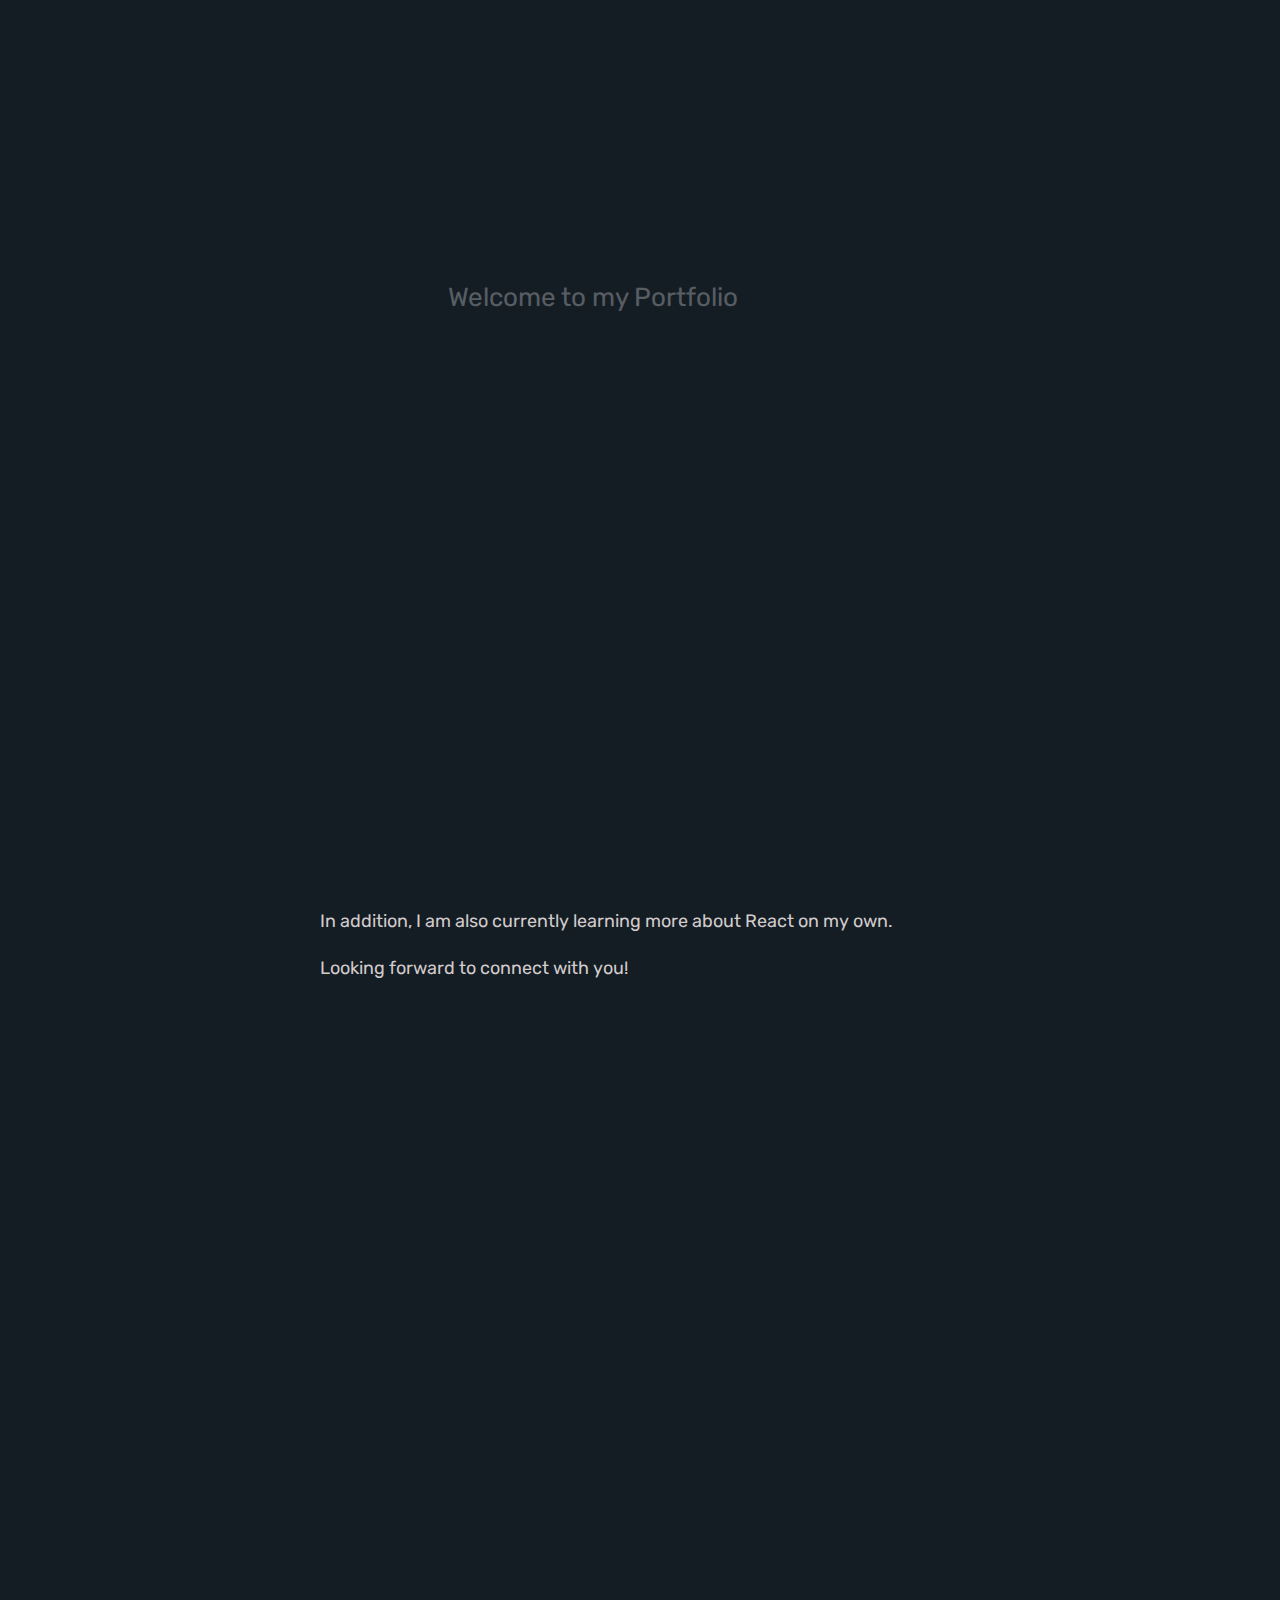
==== commit c392ba98: "made some file format changes" ====
--- a/index.html
+++ b/index.html
@@ -996,7 +996,7 @@
 
         <div class="mySlides">
           <div class="numbertext">3 / 8</div>
-          <img src="certificates/School Grad.png" style="width: 100%" />
+          <img src="certificates/School Grad.jpg" style="width: 100%" />
         </div>
 
         <div class="mySlides">
@@ -1016,12 +1016,12 @@
 
         <div class="mySlides">
           <div class="numbertext">7 / 8</div>
-          <img src="certificates/Testimonialpage1.png" style="width: 100%" />
+          <img src="certificates/Testimonialpage1.jpg" style="width: 100%" />
         </div>
 
         <div class="mySlides">
           <div class="numbertext">8 / 8</div>
-          <img src="certificates/Testimonialpage2.png" style="width: 100%" />
+          <img src="certificates/Testimonialpage2.jpg" style="width: 100%" />
         </div>
 
         <a class="prev" onclick="plusSlides(-1)">&#10094;</a>
@@ -1051,7 +1051,7 @@
         <div class="column">
           <img
             class="demo cursor"
-            src="certificates/School Grad.png"
+            src="certificates/School Grad.jpg"
             style="width: 100%"
             onclick="currentSlide(3)"
             alt="Secondary School Graduation Certificate"
@@ -1087,7 +1087,7 @@
         <div class="column">
           <img
             class="demo cursor"
-            src="certificates/Testimonialpage1.png"
+            src="certificates/Testimonialpage1.jpg"
             style="width: 100%"
             onclick="currentSlide(7)"
             alt="Testimonial Page 1"
@@ -1096,7 +1096,7 @@
         <div class="column">
           <img
             class="demo cursor"
-            src="certificates/Testimonialpage2.png"
+            src="certificates/Testimonialpage2.jpg"
             style="width: 100%"
             onclick="currentSlide(8)"
             alt="Testimonial Page 2"
@@ -1112,14 +1112,14 @@
           <div class="tcard">
             <img
               onclick="openModal();currentSlide(7)"
-              src="certificates/Testimonialpage1.png"
+              src="certificates/Testimonialpage1.jpg"
             />
             <p>Testimonial Page 1</p>
           </div>
           <div class="tcard">
             <img
               onclick="openModal();currentSlide(8)"
-              src="certificates/Testimonialpage2.png"
+              src="certificates/Testimonialpage2.jpg"
             />
             <p>Testimonial Page 2</p>
           </div>
